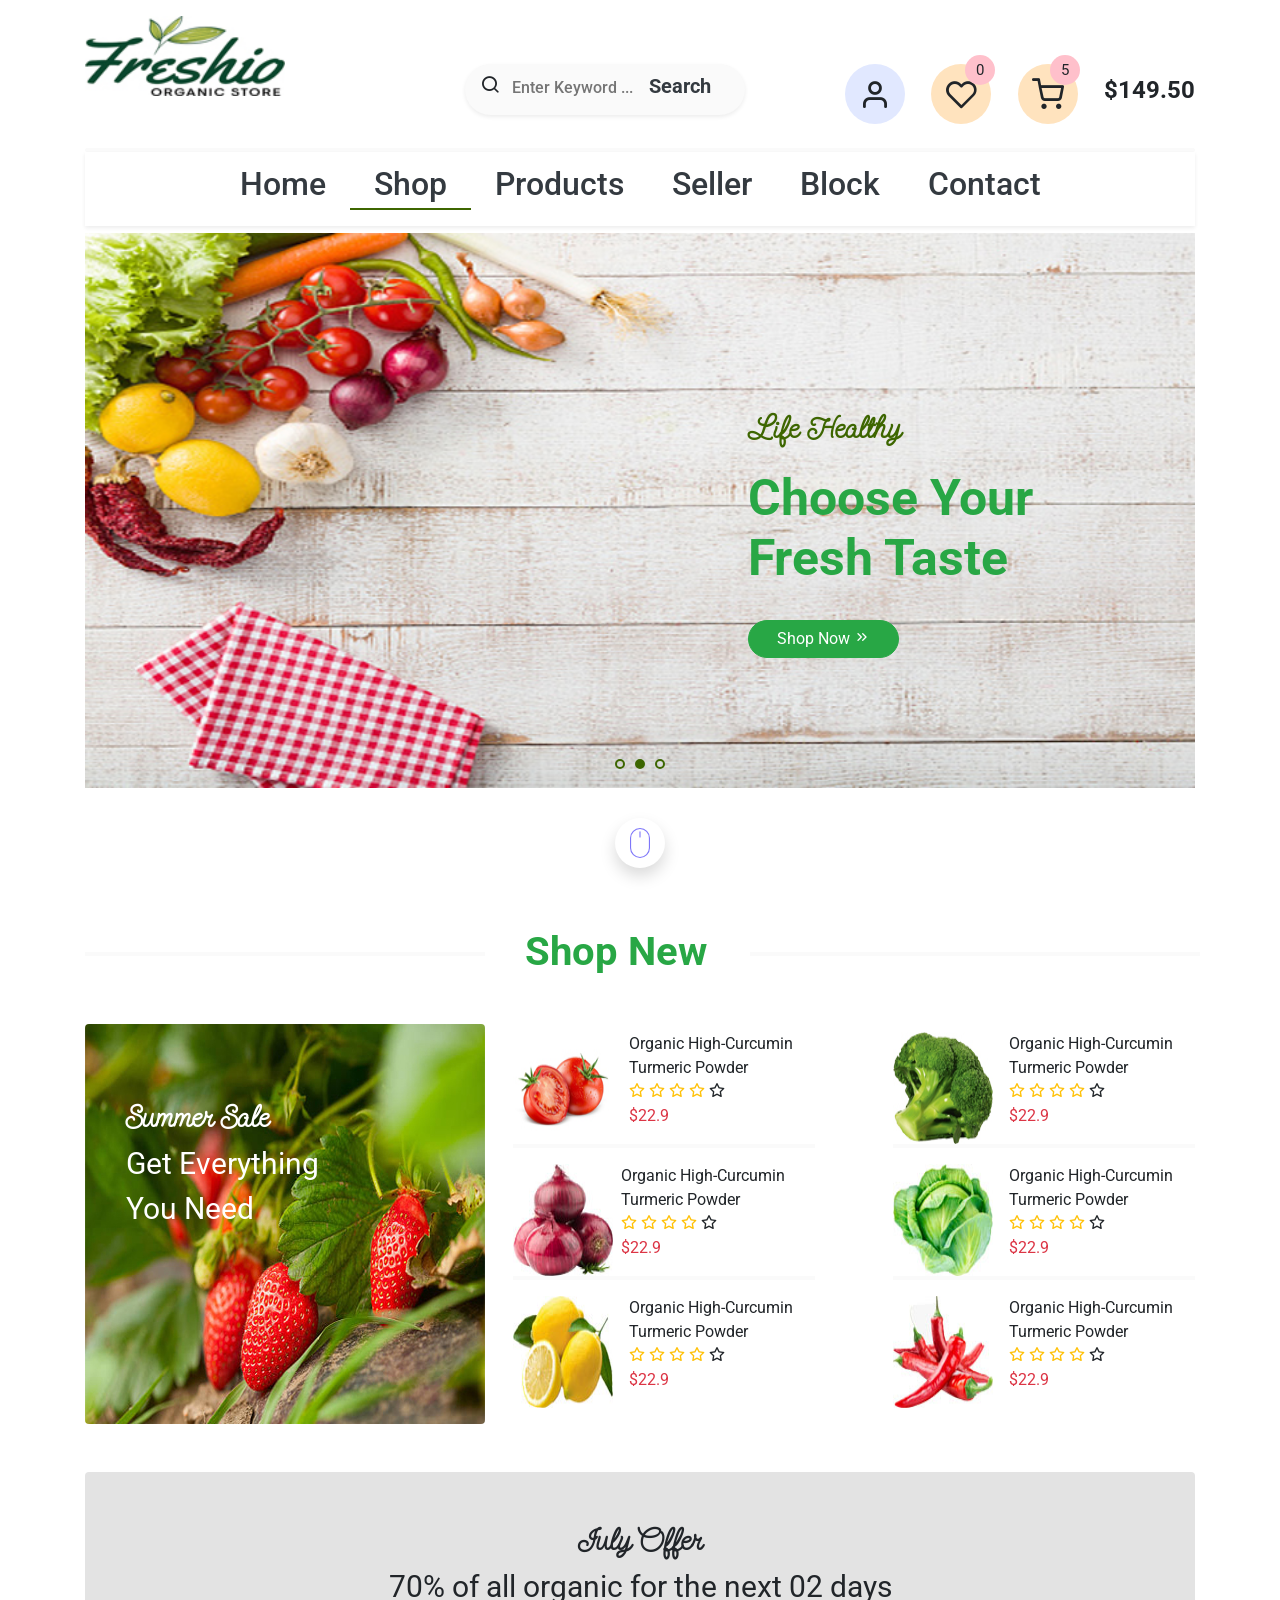
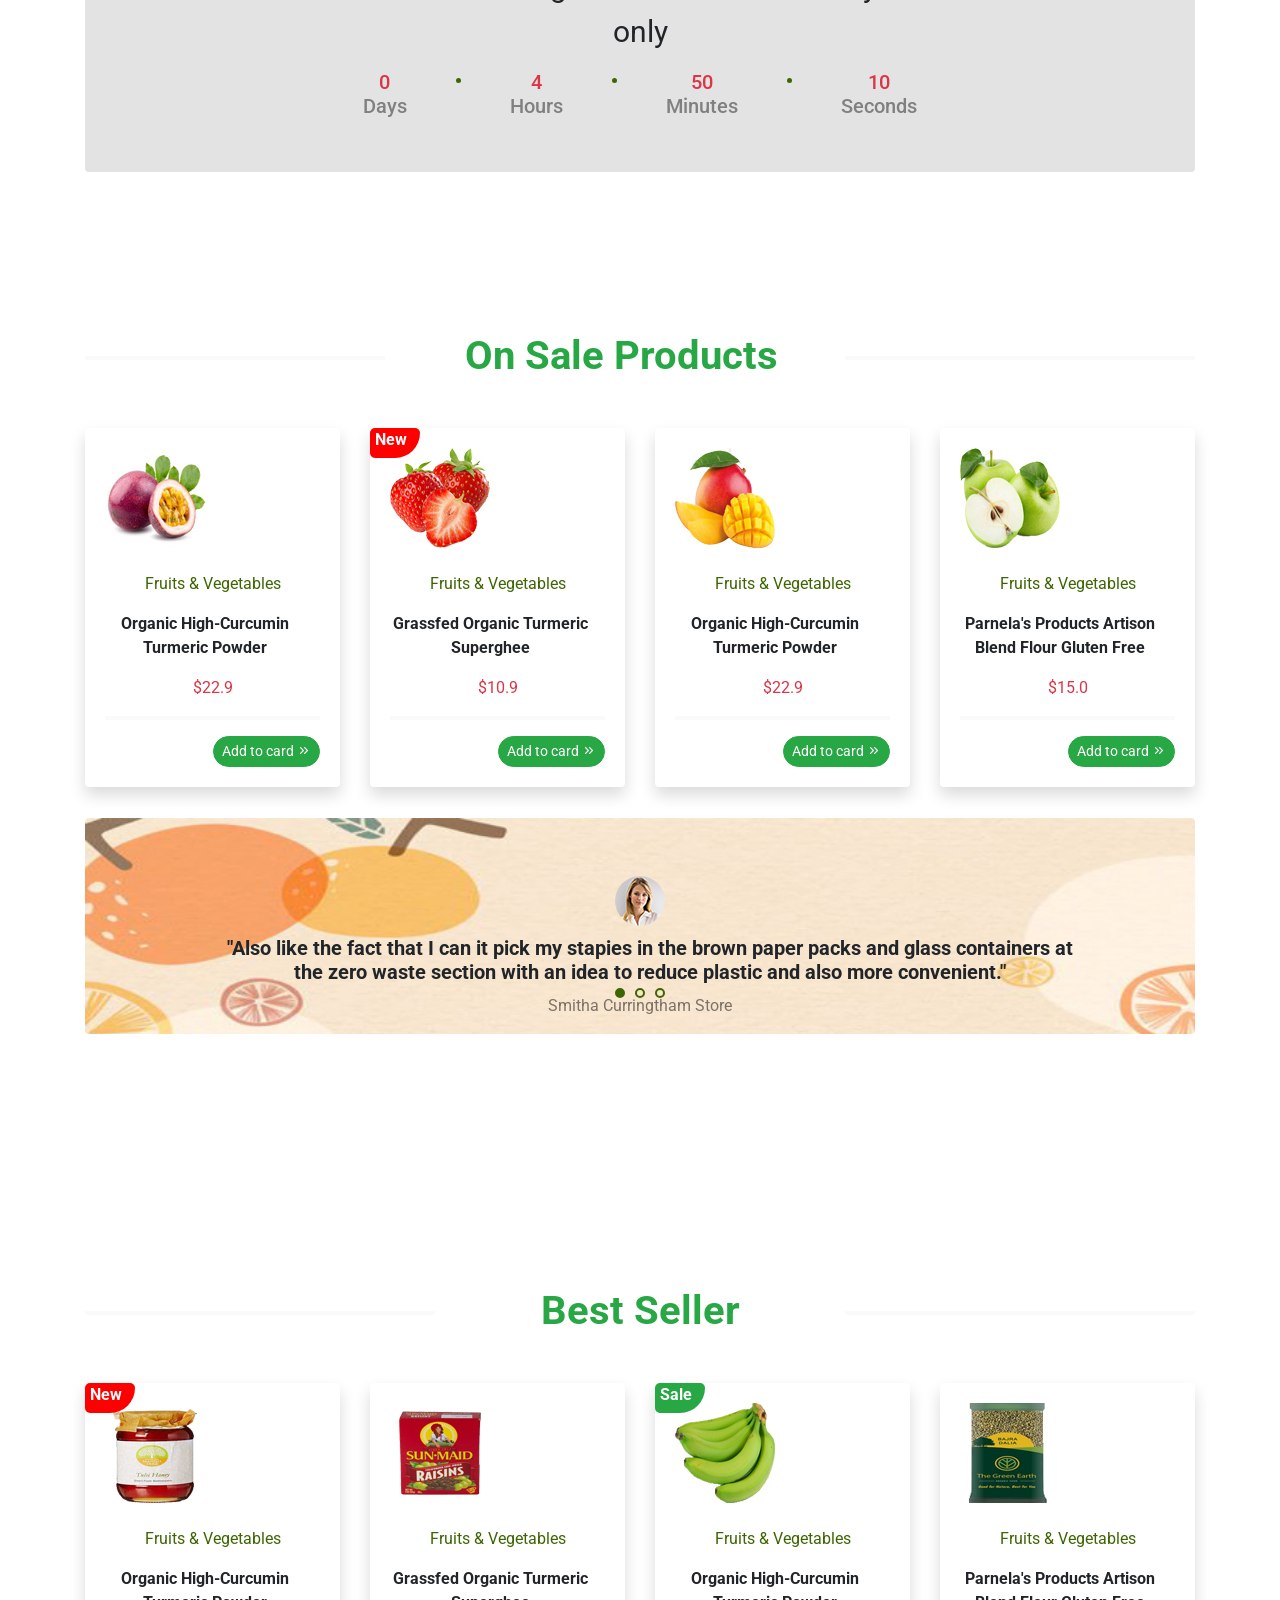
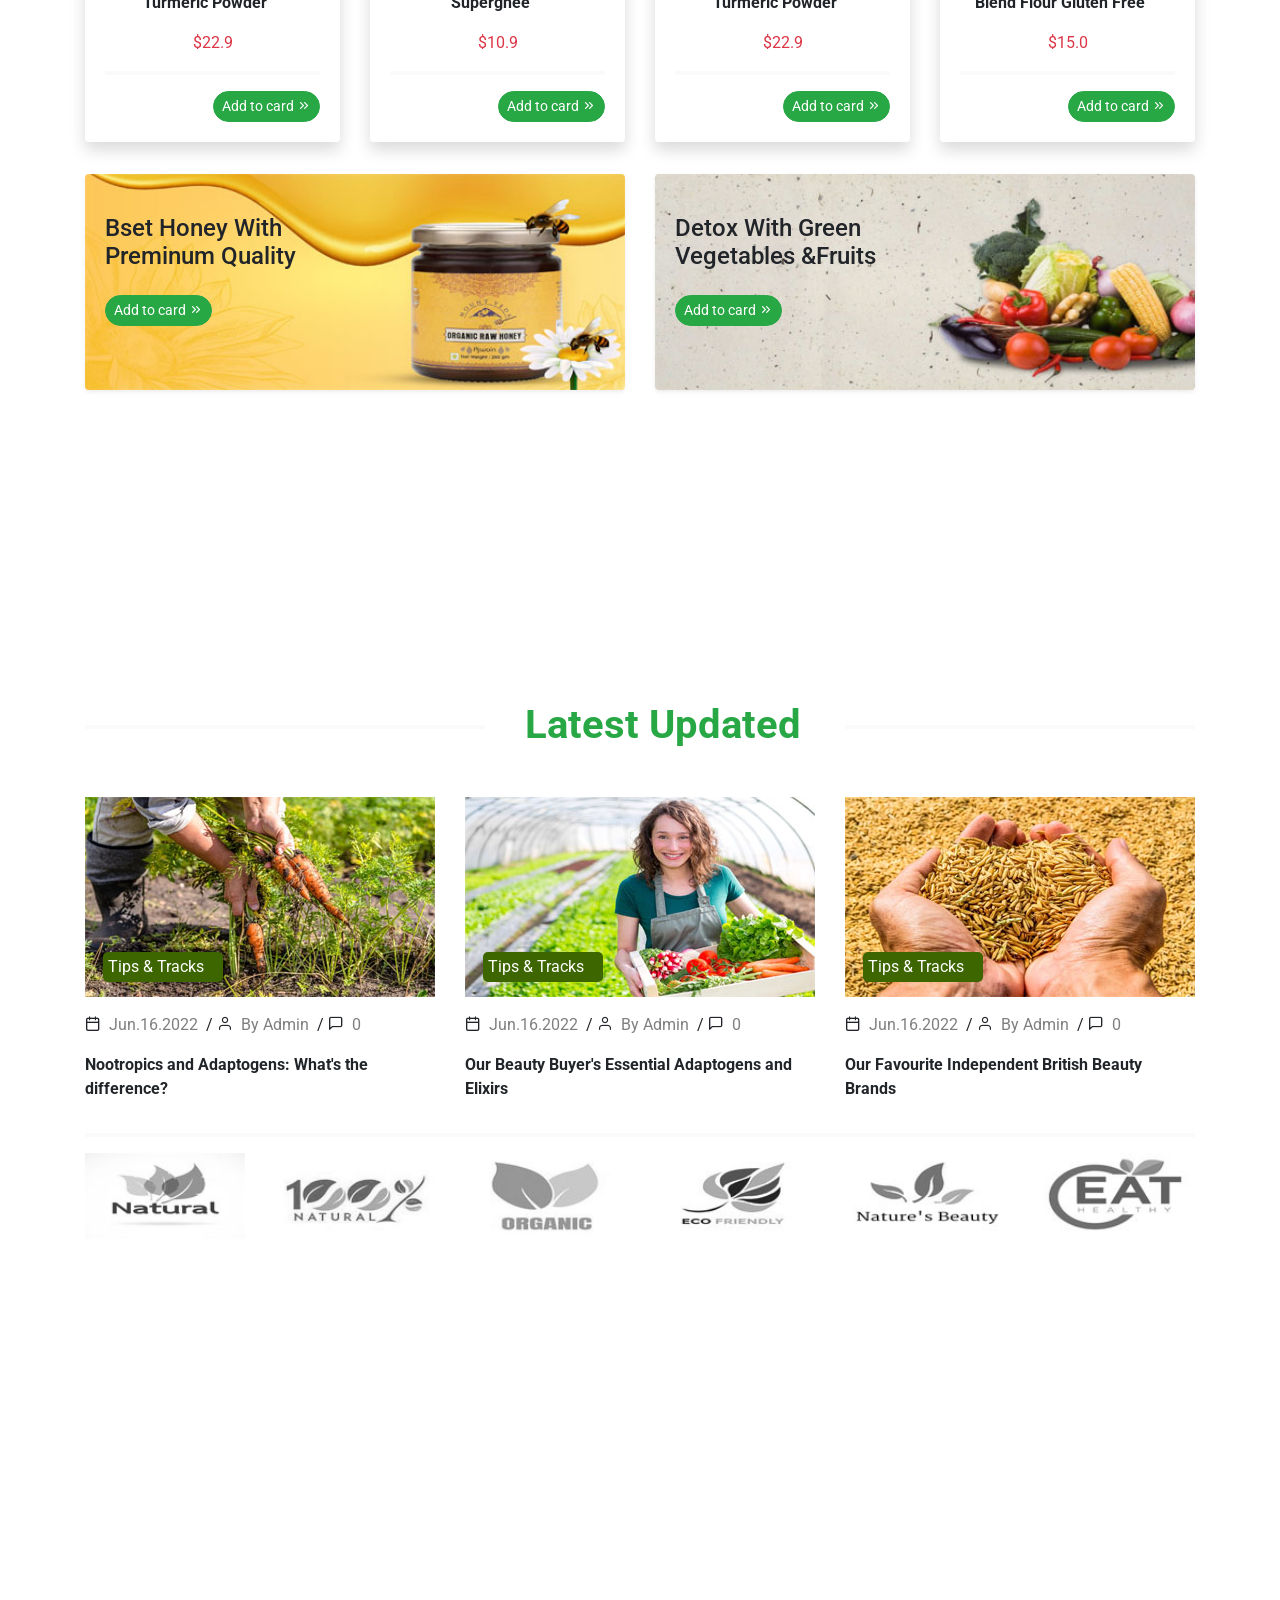
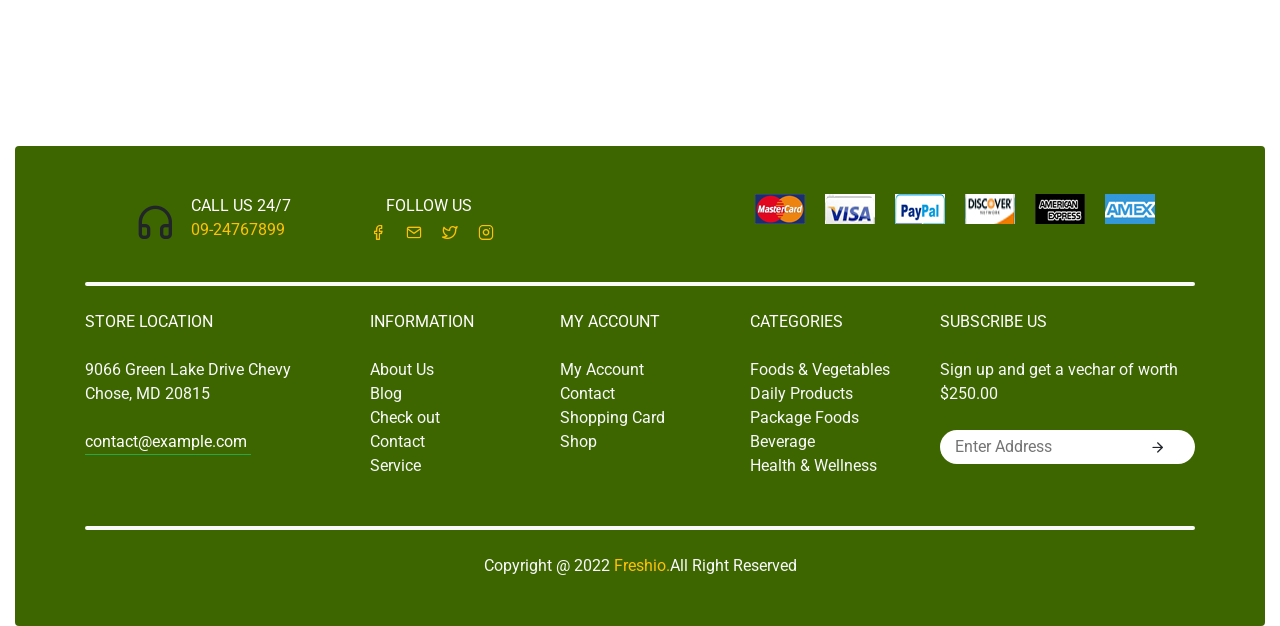
==== project/index.html @ 4a8ceacd "first commit" ====
<!DOCTYPE html>
<div class="loader-container">
    <div class="loader">Loading...</div>
</div>
<html lang="en">
<head>
    <style>
        .loader-container{
            display: flex;
            justify-content: center;
            align-items: center;
            width: 100%;
            height: 100vh;
            position: fixed;
            z-index: 51;
        }
        .loader {
  margin: 100px auto;
  font-size: 25px;
  width: 1em;
  height: 1em;
  border-radius: 50%;
  position: relative;
  text-indent: -9999em;
  -webkit-animation: load5 1.1s infinite ease;
  animation: load5 1.1s infinite ease;
  -webkit-transform: translateZ(0);
  -ms-transform: translateZ(0);
  transform: translateZ(0);
}
@-webkit-keyframes load5 {
  0%,
  100% {
    box-shadow: 0em -2.6em 0em 0em #3d6600, 1.8em -1.8em 0 0em #3d6600, 2.5em 0em 0 0em #3d6600, 1.75em 1.75em 0 0em #3d6600, 0em 2.5em 0 0em #3d6600, -1.8em 1.8em 0 0em #3d6600, -2.6em 0em 0 0em rgba(255, 255, 255, 0.5), -1.8em -1.8em 0 0em rgba(255, 255, 255, 0.7);
  }
  12.5% {
    box-shadow: 0em -2.6em 0em 0em rgba(255, 255, 255, 0.7), 1.8em -1.8em 0 0em #3d6600, 2.5em 0em 0 0em #3d6600, 1.75em 1.75em 0 0em #3d6600, 0em 2.5em 0 0em #3d6600, -1.8em 1.8em 0 0em #3d6600, -2.6em 0em 0 0em #3d6600, -1.8em -1.8em 0 0em rgba(255, 255, 255, 0.5);
  }
  25% {
    box-shadow: 0em -2.6em 0em 0em rgba(255, 255, 255, 0.5), 1.8em -1.8em 0 0em rgba(255, 255, 255, 0.7), 2.5em 0em 0 0em #3d6600, 1.75em 1.75em 0 0em #3d6600, 0em 2.5em 0 0em #3d6600, -1.8em 1.8em 0 0em #3d6600, -2.6em 0em 0 0em #3d6600, -1.8em -1.8em 0 0em #3d6600;
  }
  37.5% {
    box-shadow: 0em -2.6em 0em 0em #3d6600, 1.8em -1.8em 0 0em rgba(255, 255, 255, 0.5), 2.5em 0em 0 0em rgba(255, 255, 255, 0.7), 1.75em 1.75em 0 0em #3d6600, 0em 2.5em 0 0em #3d6600, -1.8em 1.8em 0 0em #3d6600, -2.6em 0em 0 0em #3d6600, -1.8em -1.8em 0 0em #3d6600;
  }
  50% {
    box-shadow: 0em -2.6em 0em 0em #3d6600, 1.8em -1.8em 0 0em #3d6600, 2.5em 0em 0 0em rgba(255, 255, 255, 0.5), 1.75em 1.75em 0 0em rgba(255, 255, 255, 0.7), 0em 2.5em 0 0em #3d6600, -1.8em 1.8em 0 0em #3d6600, -2.6em 0em 0 0em #3d6600, -1.8em -1.8em 0 0em #3d6600;
  }
  62.5% {
    box-shadow: 0em -2.6em 0em 0em #3d6600, 1.8em -1.8em 0 0em #3d6600, 2.5em 0em 0 0em #3d6600, 1.75em 1.75em 0 0em rgba(255, 255, 255, 0.5), 0em 2.5em 0 0em rgba(255, 255, 255, 0.7), -1.8em 1.8em 0 0em #3d6600, -2.6em 0em 0 0em #3d6600, -1.8em -1.8em 0 0em #3d6600;
  }
  75% {
    box-shadow: 0em -2.6em 0em 0em #3d6600, 1.8em -1.8em 0 0em #3d6600, 2.5em 0em 0 0em #3d6600, 1.75em 1.75em 0 0em #3d6600, 0em 2.5em 0 0em rgba(255, 255, 255, 0.5), -1.8em 1.8em 0 0em rgba(255, 255, 255, 0.7), -2.6em 0em 0 0em #3d6600, -1.8em -1.8em 0 0em #3d6600;
  }
  87.5% {
    box-shadow: 0em -2.6em 0em 0em #3d6600, 1.8em -1.8em 0 0em #3d6600, 2.5em 0em 0 0em #3d6600, 1.75em 1.75em 0 0em #3d6600, 0em 2.5em 0 0em #3d6600, -1.8em 1.8em 0 0em rgba(255, 255, 255, 0.5), -2.6em 0em 0 0em rgba(255, 255, 255, 0.7), -1.8em -1.8em 0 0em #3d6600;
  }
}
@keyframes load5 {
  0%,
  100% {
    box-shadow: 0em -2.6em 0em 0em #3d6600, 1.8em -1.8em 0 0em #3d6600, 2.5em 0em 0 0em #3d6600, 1.75em 1.75em 0 0em #3d6600, 0em 2.5em 0 0em #3d6600, -1.8em 1.8em 0 0em #3d6600, -2.6em 0em 0 0em rgba(255, 255, 255, 0.5), -1.8em -1.8em 0 0em rgba(255, 255, 255, 0.7);
  }
  12.5% {
    box-shadow: 0em -2.6em 0em 0em rgba(255, 255, 255, 0.7), 1.8em -1.8em 0 0em #3d6600, 2.5em 0em 0 0em #3d6600, 1.75em 1.75em 0 0em #3d6600, 0em 2.5em 0 0em #3d6600, -1.8em 1.8em 0 0em #3d6600, -2.6em 0em 0 0em #3d6600, -1.8em -1.8em 0 0em rgba(255, 255, 255, 0.5);
  }
  25% {
    box-shadow: 0em -2.6em 0em 0em rgba(255, 255, 255, 0.5), 1.8em -1.8em 0 0em rgba(255, 255, 255, 0.7), 2.5em 0em 0 0em #3d6600, 1.75em 1.75em 0 0em #3d6600, 0em 2.5em 0 0em #3d6600, -1.8em 1.8em 0 0em #3d6600, -2.6em 0em 0 0em #3d6600, -1.8em -1.8em 0 0em #3d6600;
  }
  37.5% {
    box-shadow: 0em -2.6em 0em 0em #3d6600, 1.8em -1.8em 0 0em rgba(255, 255, 255, 0.5), 2.5em 0em 0 0em rgba(255, 255, 255, 0.7), 1.75em 1.75em 0 0em #3d6600, 0em 2.5em 0 0em #3d6600, -1.8em 1.8em 0 0em #3d6600, -2.6em 0em 0 0em #3d6600, -1.8em -1.8em 0 0em #3d6600;
  }
  50% {
    box-shadow: 0em -2.6em 0em 0em #3d6600, 1.8em -1.8em 0 0em #3d6600, 2.5em 0em 0 0em rgba(255, 255, 255, 0.5), 1.75em 1.75em 0 0em rgba(255, 255, 255, 0.7), 0em 2.5em 0 0em #3d6600, -1.8em 1.8em 0 0em #3d6600, -2.6em 0em 0 0em #3d6600, -1.8em -1.8em 0 0em #3d6600;
  }
  62.5% {
    box-shadow: 0em -2.6em 0em 0em #3d6600, 1.8em -1.8em 0 0em #3d6600, 2.5em 0em 0 0em #3d6600, 1.75em 1.75em 0 0em rgba(255, 255, 255, 0.5), 0em 2.5em 0 0em rgba(255, 255, 255, 0.7), -1.8em 1.8em 0 0em #3d6600, -2.6em 0em 0 0em #3d6600, -1.8em -1.8em 0 0em #3d6600;
  }
  75% {
    box-shadow: 0em -2.6em 0em 0em #3d6600, 1.8em -1.8em 0 0em #3d6600, 2.5em 0em 0 0em #3d6600, 1.75em 1.75em 0 0em #3d6600, 0em 2.5em 0 0em rgba(255, 255, 255, 0.5), -1.8em 1.8em 0 0em rgba(255, 255, 255, 0.7), -2.6em 0em 0 0em #3d6600, -1.8em -1.8em 0 0em #3d6600;
  }
  87.5% {
    box-shadow: 0em -2.6em 0em 0em #3d6600, 1.8em -1.8em 0 0em #3d6600, 2.5em 0em 0 0em #3d6600, 1.75em 1.75em 0 0em #3d6600, 0em 2.5em 0 0em #3d6600, -1.8em 1.8em 0 0em rgba(255, 255, 255, 0.5), -2.6em 0em 0 0em rgba(255, 255, 255, 0.7), -1.8em -1.8em 0 0em #3d6600;
  }
}


    </style>
    <meta charset="UTF-8">
    <meta http-equiv="X-UA-Compatible" content="IE=edge">
    <meta name="viewport" content="width=device-width, initial-scale=1.0">
    <title>Organic Store</title>
    <link rel="stylesheet" href="img/logo.png">
    <link rel="stylesheet" href="css/bootstrap.css">
    <link rel="stylesheet" href="css/all.min.css">
    <link rel="stylesheet" href="vendor/feather-icons-web/feather.css">
    <link rel="stylesheet" href="vendor/slick-1.8.0/slick/slick.css">
    <link rel="stylesheet" href="vendor/slick-1.8.0/slick/slick-theme.css">
    <link rel="stylesheet" href="vendor/Animate-it/animate.min.css">
    <link rel="stylesheet" href="css/1-style.css">
    
</head>
<body>
    <header class="mt-3 site-nav">
        <div class="container">
            <div class="row">
                <div class="col-12 col-md-12 col-lg-4">
                    <div class="freshio-logo">
                    <img src="img/logo-small.jpg" alt="" style="width: 200px;" class="">
                </div>
                </div>
                <div class="col-6 col-md-6 col-lg-4">
                    <div class="header-left mt-5 shadow-sm">
                        <i class="feather feather-search h5 "></i>
                        <input type="text" class="border-0 search-text w-50 h6 text-black-50 ml-2" placeholder="Enter Keyword ...">
                        <a href="#" class="h5 font-weight-bolder search text-dark ml-2">Search</a>
                    </div>
                </div>
                
                <div class="col-6 col-md-6 col-lg-4">
                    <div class="header-right-box d-flex justify-content-between align-items-center mt-5">
                        <div class="header-right header-user d-flex justify-content-center align-items-center">
                            <i class="feather feather-user h2 m-0 "></i>
                        </div>
                        
                        <div class="header-right header-heart  d-flex justify-content-center align-items-center">
                            <i class="feather feather-heart h2 m-0"></i>
                            
                        </div>
                        
                    
                        <div class="header-right header-shop d-flex  justify-content-center align-items-center ">
                            <i class="feather feather-shopping-cart h2 m-0"></i>
                        </div>
                        <span class="h4 font-weight-bolder right-money">$149.50</span>
                        <span class="header-noti text-center"> 0</span>
                        <span class="header-noti2 text-center">5</span>
                    </div>
                </div>
            </div>
            <div class="row">
                <div class="col-12">
                    <div class="divider mt-4 rounded"></div>
                </div>
            </div>
            <div class="row ">
                <div class="col-12 ">
                    
                    <nav class="navbar navbar-expand-lg navbar-light bg-white shadow-sm custom-bar">
                        
                        <button class="navbar-toggler" type="button" data-toggle="collapse" data-target="#navbarNavDropdown" aria-controls="navbarNavDropdown" aria-expanded="false" aria-label="Toggle navigation">
                          <!-- <span class="navbar-toggler-icon text-white"></span> -->
                          <i class="feather feather-menu menu-icon"></i>
                        </button>
                        <div class="collapse navbar-collapse justify-content-center" id="navbarNavDropdown">
                          <ul class="navbar-nav ">
                            <li class="nav-item ">
                              <a class="nav-link p-3 h2 text-dark " href="#home">Home </a>
                            </li>
                            <li class="nav-item">
                              <a class="nav-link p-3 h2 text-dark" href="#shop">Shop</a>
                            </li>
                           
                            <li class="nav-item">
                                <a class="nav-link p-3 h2 text-dark" href="#products">Products</a>
                              </li>
                              <li class="nav-item">
                                <a class="nav-link p-3 h2 text-dark" href="#seller">Seller</a>
                              </li>
                            <li class="nav-item">
                                <a class="nav-link p-3 h2 text-dark" href="#latest-update">Block</a>
                              </li>
                              <li class="nav-item">
                                <a class="nav-link p-3 h2 text-dark" href="#contact">Contact</a>
                              </li>
                          </ul>
                       
                      </nav>
                    </div>
                </div>
            </div>
        </div>
        
    </header>
    
    <section id="home" class="home container-fluid">
        <div class="row min-vh-100 align-items-center justify-content-center">
        <div class="container  ">
            
            <div class="row ">
                <div class="col-12">
                    <div class="home-box wow animate__slideInDown mt-5">
                 <div class="home-imt ">
                 <img src="img/bg.jpg" alt="" class="w-100 ">
                 <div class="home-text">
                     <p class="text-life">Life Healthy </p>
                    <h1 class="font-weight-bolder text-success text-choose">Choose Your <br> Fresh Taste</h1>
                    <button class="btn btn-success mt-4 h3">Shop Now <i class="feather feather-chevrons-right"></i></button>
                </div>
                 </div>
                 <div class="home-imt ">
                <img src="img/bg2.jpg" alt="" class="w-100 ">
                <div class="home-text">
                    <p class="text-life">Life Healthy </p>
                    <h1 class="font-weight-bolder text-success text-choose">Choose Your <br> Fresh Taste</h1>
                    <button class="btn btn-success mt-4 h3">Shop Now <i class="feather feather-chevrons-right"></i></button>
                </div>
                </div>
                <div class="home-imt  ">
                    <img src="img/bg3.jpg" alt="" class="w-100 ">
                    <div class="home-text">
                        <p class="text-life">Life Healthy </p>
                        <h1 class="font-weight-bolder text-success text-choose">Choose Your <br>Fresh Taste</h1>
                        <button class="btn btn-success mt-4 h3 ">Shop Now <i class="feather feather-chevrons-right"></i></button>
                    </div>

                </div>
                </div>
                <a href="#shop" class="scroll-to-next shadow">
                    <img src="img/mouse.svg" alt="" class="wow animate__bounce">
                </a>
                

                </div>
            </div>
        
        </div>
    </div>
    </section>
    <section id="shop" class="shop container-fluid">
        <div class="row min-vh-100 align-items-center justify-content-center" >
        <div class="container ">
            <div class="row mb-5">
                <div class=" col-4 pt-4">
                    <div class="divider wow animate__slideInLeft" style="width: 400px;"></div>
                </div>
                <div class="col-4 col-md-4 col-lg-3">
                    <div class="shop-new  wow animate__zoomIn ani-delay-1">
                        <h1 class="font-weight-bolder m-0 p-0 text-success">Shop New</h1>
                    </div>
                </div>
                <div class="col-4 pt-4">
                    <div class="divider wow animate__slideInRight" style="width: 450px;"></div>
                </div>
            </div>
            <div class="row ">
                <div class="col-12 col-md-12 col-lg-4">
                    <div class="shop-img-box wow animate__slideInLeft ani-delay-2">
                        <img src="img/shop1.jpg" alt="" class="rounded">
                        <div class="shop-sum">
                            <p class="summer p-0 m-0 wow animate__slideInLeft ani-delay-3">Summer Sale</p>
                            <p class="you-need wow animate__slideInLeft ">Get Everything <br> You Need</p>
                        </div>
                    </div>
                </div>
                <div class="col-12 col-md-12 col-lg-4">
                    <div class="mt-2">
                    <div class="d-flex ml-5 wow animate__slideInRight ani-delay-1">
                        <img src="img/tomato.jpg" alt="" class="mr-3">
                        <div>
                            <p class="m-0 p-0 organic">Organic High-Curcumin Turmeric Powder</p>
                            <i class="feather feather-star text-warning"></i>
                            <i class="feather feather-star text-warning"></i>
                            <i class="feather feather-star text-warning"></i>
                            <i class="feather feather-star text-warning"></i>
                            <i class="feather feather-star"></i>
                            <p class="text-danger">$22.9</p>
                        </div>

                    </div>
                    <div class="divider ml-5 mb-3 wow animate__slideInRight ani-delay-1"></div>
                    <div class="d-flex ml-5 wow animate__slideInRight ani-delay-2">
                        <img src="img/onion1.jpg" alt="" class="mr-2">
                        <div>
                            <p class="m-0 p-0 organic">Organic High-Curcumin Turmeric Powder</p>
                            <i class="feather feather-star text-warning"></i>
                            <i class="feather feather-star text-warning"></i>
                            <i class="feather feather-star text-warning"></i>
                            <i class="feather feather-star text-warning"></i>
                            <i class="feather feather-star"></i>
                            <p class="text-danger">$22.9</p>
                        </div>

                    </div>
                    <div class="divider ml-5 mb-3 wow animate__slideInRight ani-delay-2"></div>
                    <div class="d-flex ml-5 wow animate__slideInRight ani-delay-3">
                        <img src="img/orange1.jpg" alt="" class="mr-3">
                        <div>
                            <p class="m-0 p-0 organic">Organic High-Curcumin Turmeric Powder</p>
                            <i class="feather feather-star text-warning"></i>
                            <i class="feather feather-star text-warning"></i>
                            <i class="feather feather-star text-warning"></i>
                            <i class="feather feather-star text-warning"></i>
                            <i class="feather feather-star"></i>
                            <p class="text-danger">$22.9</p>
                        </div>

                    </div>
                </div>
                </div>
                <div class="col-12 col-md-12 col-lg-4">
                    <div class="mt-2 ">
                    <div class="d-flex ml-5 wow animate__slideInRight ani-delay-4">
                        <img src="img/pan1.jpg" alt="" class="mr-3">
                        <div>
                            <p class="m-0 p-0 organic">Organic High-Curcumin Turmeric Powder</p>
                            <i class="feather feather-star text-warning"></i>
                            <i class="feather feather-star text-warning"></i>
                            <i class="feather feather-star text-warning"></i>
                            <i class="feather feather-star text-warning"></i>
                            <i class="feather feather-star"></i>
                            <p class="text-danger">$22.9</p>
                        </div>

                    </div>
                    <div class="divider ml-5 mb-3 wow animate__slideInRight ani-delay-4"></div>
                    <div class="d-flex ml-5 wow animate__slideInRight ani-delay-5">
                        <img src="img/mone1.jpg" alt="" class="mr-3">
                        <div>
                            <p class="m-0 p-0 organic">Organic High-Curcumin Turmeric Powder</p>
                            <i class="feather feather-star text-warning"></i>
                            <i class="feather feather-star text-warning"></i>
                            <i class="feather feather-star text-warning"></i>
                            <i class="feather feather-star text-warning"></i>
                            <i class="feather feather-star"></i>
                            <p class="text-danger">$22.9</p>
                        </div>

                    </div>
                    <div class="divider ml-5 mb-3 wow animate__slideInRight ani-delay-6"></div>
                    <div class="d-flex ml-5 wow animate__slideInRight ani-delay-7">
                        <img src="img/chilli1.jpg" alt="" class="mr-3">
                        <div>
                            <p class="m-0 p-0 organic">Organic High-Curcumin Turmeric Powder</p>
                            <i class="feather feather-star text-warning"></i>
                            <i class="feather feather-star text-warning"></i>
                            <i class="feather feather-star text-warning"></i>
                            <i class="feather feather-star text-warning"></i>
                            <i class="feather feather-star"></i>
                            <p class="text-danger">$22.9</p>
                        </div>

                    </div>
                </div>
                </div>
            </div>
            <div class="row mt-5">
                <div class="col-12">
                    <div class="july-offer rounded text-center d-flex justify-content-center align-items-center wow animate__slideInDown ani-delay-8">
                        <div class="july-text w-50 ">
                     <p class="summer p-0 m-0 wow animate__slideInLeft">July Offer</p>
                   <p class="you-need wow animate__slideInRight">70% of all organic for the next 02 days only</p>
                   <div class="d-flex justify-content-between wow animate__fadeIn ani-delay-9" id="clock">
                       
                </div>
                </div>      
                        </div>
                    </div>
                    
                
            </div>

        </div>
    </div>
    </section>
    <section id="products" class="products container-fluid mt-5">
        <div class="row min-vh-100 align-items-center justify-content-center">
        <div class="container ">
            <div class="row mb-5">
                <div class="col-4 pt-4">
                    <div class="divider wow animate__slideInLeft" style="width: 300px;"></div>
                </div>
                <div class="col-4">
                    <div class="shop-new p-0 wow animate__zoomIn ani-delay-1">
                        <h1 class="font-weight-bolder m-0 p-0 text-success sale-product">On Sale Products</h1>
                    </div>
                </div>
                <div class="col-4 pt-4">
                    <div class="divider wow animate__slideInRight" style="width: 350px;"></div>
                </div>
            </div>
            <div class="row">
                <div class="col-12 col-md-6 col-lg-3">
                    <div class="card w-100 shadow mb-3 border-0 wow animate__slideInLeft ani-delay-2">
                        <div class="card-body">
                            <img src="img/tha-lae.jpg" alt="" class="text-center wow animate__bounce">
                            <p class="f-v text-center mt-4">Fruits & Vegetables</p>
                            <p class=" organic text-center font-weight-bold">Organic High-Curcumin Turmeric Powder</p>
                            <p class="text-danger text-center">$22.9</p>
                            <div class="divider"></div>
                            <div class="text-right mt-3">
                            <a href="#" class="btn btn-success btn-sm add ">Add to card <i class="feather feather-chevrons-right"></i></a>
                        </div>
                        </div>
                    </div>
                </div>
                <div class="col-12 col-md-6 col-lg-3">
                    <div class="card w-100 shadow mb-3 border-0 wow animate__slideInLeft">
                        <div class="card-body new-box">
                            <div class="new">New</div>
                            <img src="img/strawberry1.jpg " alt="" class="text-center wow animate__bounce">
                            <p class="f-v text-center mt-4">Fruits & Vegetables</p>
                            <p class=" organic text-center font-weight-bold">Grassfed Organic  Turmeric Superghee</p>
                            <p class="text-danger text-center">$10.9</p>
                            <div class="divider"></div>
                            <div class="text-right mt-3">
                            <a href="#" class="btn btn-success btn-sm add ">Add to card <i class="feather feather-chevrons-right"></i></a>
                        </div>
                        </div>
                    </div>
                </div>
                <div class="col-12 col-md-6 col-lg-3">
                    <div class="card w-100 shadow mb-3 border-0 wow animate__slideInRight">
                        <div class="card-body">
                            <img src="img/mango.jpg " alt="" class="text-center wow animate__bounce">
                            <p class="f-v text-center mt-4">Fruits & Vegetables</p>
                            <p class=" organic text-center font-weight-bold">Organic High-Curcumin Turmeric Powder</p>
                            <p class="text-danger text-center">$22.9</p>
                            <div class="divider"></div>
                            <div class="text-right mt-3">
                            <a href="#" class="btn btn-success btn-sm add ">Add to card <i class="feather feather-chevrons-right"></i></a>
                        </div>
                        </div>
                    </div>
                </div>
                
                <div class="col-12 col-md-6 col-lg-3">
                    <div class="card w-100 shadow mb-3 border-0 wow animate__slideInRight ani-delay-2">
                        <div class="card-body">
                            <img src="img/apple.jpg" alt="" class="text-center wow animate__bounce">
                            <p class="f-v text-center mt-4">Fruits & Vegetables</p>
                            <p class=" organic text-center font-weight-bold">Parnela's Products Artison Blend Flour Gluten Free </p>
                            <p class="text-danger text-center">$15.0</p>
                            <div class="divider"></div>
                            <div class="text-right mt-3">
                            <a href="#" class="btn btn-success btn-sm add ">Add to card <i class="feather feather-chevrons-right"></i></a>
                        </div>
                        </div>
                    </div>
                </div>
            </div>
            <div class="row">
                <div class="col-12">
                    <div class="product-person rounded ">
                        

                        <div class=" text-center product-person-img  mt-5">
                            <img src="img/avatar1.jpg" alt="" class="product-img ">
                            <p class="font-weight-bold product-person-text h5 w-100">
                                "Also like the fact that I can it pick my stapies in the brown paper packs and glass containers at the zero waste section  with an idea to reduce plastic and also more convenient."
                            </p>
                            <p class="text-black-50">Smitha Curringtham Store</p>
                        </div>
                         <div class=" text-center product-person-img mt-5">
                            <img src="img/avatar10.jpg" alt="" class="product-img ">
                            <p class="font-weight-bold product-person-text h5">
                                "Also like the fact that I can it pick my stapies in the brown paper packs and glass containers at the zero waste section  with an idea to reduce plastic and also more convenient."
                            </p>
                            <p class="text-black-50">Smitha Curringtham Store</p>
                        </div>
                        <div class=" text-center product-person-img mt-5">
                            <img src="img/avatar6.jpg" alt="" class="product-img text-center">
                            <p class="font-weight-bold product-person-text h5">
                                "Also like the fact that I can it pick my stapies in the brown paper packs and glass containers at the zero waste section  with an idea to reduce plastic and also more convenient."
                            </p>
                            <p class="text-black-50">Smitha Curringtham Store</p>
                        </div>
                    
                    </div>
                    <!-- <div class=" product-person-phone rounded d-flex">
                        

                        <div class=" text-center product-person-img  mt-5">
                            <img src="img/avatar1.jpg" alt="" class="product-img ">
                            <p class="font-weight-bold product-person-text h5 w-100">
                                "Also like the fact that I can it pick my stapies in the brown paper packs and glass containers at the zero waste section  with an idea to reduce plastic and also more convenient."
                            </p>
                            <p class="text-black-50">Smitha Curringtham Store</p>
                        </div>
                         <div class=" text-center product-person-img mt-5">
                            <img src="img/avatar10.jpg" alt="" class="product-img ">
                            <p class="font-weight-bold product-person-text h5">
                                "Also like the fact that I can it pick my stapies in the brown paper packs and glass containers at the zero waste section  with an idea to reduce plastic and also more convenient."
                            </p>
                            <p class="text-black-50">Smitha Curringtham Store</p>
                        </div>
                        <div class=" text-center product-person-img mt-5">
                            <img src="img/avatar6.jpg" alt="" class="product-img text-center">
                            <p class="font-weight-bold product-person-text h5">
                                "Also like the fact that I can it pick my stapies in the brown paper packs and glass containers at the zero waste section  with an idea to reduce plastic and also more convenient."
                            </p>
                            <p class="text-black-50">Smitha Curringtham Store</p>
                        </div>
                    
                    </div> -->
                </div>
            </div>
            
            </div>
        </div>
    </section>
    <section id="seller" class="seller container-fluid mt-5">
        <div class="row min-vh-100 align-items-center justify-content-center">
        <div class="container ">
           
            <div class="row mb-5">
                <div class="col-4 pt-4">
                    <div class="divider wow animate__slideInLeft" style="width: 350px;"></div>
                </div>
                <div class="col-4">
                    <div class="shop-new ml-3 wow animate__zoomIn ani-delay-1">
                        <h1 class="font-weight-bolder m-0 p-0 text-success">Best Seller</h1>
                    </div>
                </div>
                <div class="col-4 pt-4">
                    <div class="divider wow animate__slideInRight" style="width: 350px;"></div>
                </div>
            </div>
            <div class="row">
                <div class="col-12 col-md-6 col-lg-3">
                    <div class="card w-100 shadow mb-3 border-0 wow animate__slideInLeft ani-delay-1">
                        <div class="card-body new-box">
                            <div class="new">New</div>
                            <img src="img/seller1.jpg" alt="" class="text-center wow animate__zoomIn">
                            <p class="f-v text-center mt-4">Fruits & Vegetables</p>
                            <p class=" organic text-center font-weight-bold">Organic High-Curcumin Turmeric Powder</p>
                            <p class="text-danger text-center">$22.9</p>
                            <div class="divider"></div>
                            <div class="text-right mt-3">
                            <a href="#" class="btn btn-success btn-sm add ">Add to card <i class="feather feather-chevrons-right"></i></a>
                        </div>
                        </div>
                    </div>
                </div>
                <div class="col-12 col-md-6 col-lg-3">
                    <div class="card w-100 shadow mb-3 border-0 wow animate__slideInLeft">
                        <div class="card-body ">
                            
                            <img src="img/seller2.jpg" alt="" class="text-center wow animate__zoomIn ">
                            <p class="f-v text-center mt-4 ">Fruits & Vegetables</p>
                            <p class=" organic text-center font-weight-bold">Grassfed Organic  Turmeric Superghee</p>
                            <p class="text-danger text-center">$10.9</p>
                            <div class="divider"></div>
                            <div class="text-right mt-3">
                            <a href="#" class="btn btn-success btn-sm add ">Add to card <i class="feather feather-chevrons-right"></i></a>
                        </div>
                        </div>
                    </div>
                </div>
                <div class="col-12 col-md-6 col-lg-3">
                    <div class="card w-100 shadow mb-3 border-0 wow animate__slideInRight ani-delay-1">
                        <div class="card-body new-box ">
                            <div class="new bg-success">Sale</div>
                            <img src="img/seller3.jpg" alt="" class="text-center wow animate__zoomIn">
                            <p class="f-v text-center mt-4">Fruits & Vegetables</p>
                            <p class=" organic text-center font-weight-bold">Organic High-Curcumin Turmeric Powder</p>
                            <p class="text-danger text-center">$22.9</p>
                            <div class="divider"></div>
                            <div class="text-right mt-3">
                            <a href="#" class="btn btn-success btn-sm add ">Add to card <i class="feather feather-chevrons-right"></i></a>
                        </div>
                        </div>
                    </div>
                </div>
                
                <div class="col-12 col-md-6 col-lg-3">
                    <div class="card w-100 shadow mb-3 border-0 wow animate__slideInRight">
                        <div class="card-body">
                            <img src="img/seller4.jpg" alt="" class="text-center wow animate__zoomIn">
                            <p class="f-v text-center mt-4">Fruits & Vegetables</p>
                            <p class=" organic text-center font-weight-bold">Parnela's Products Artison Blend Flour Gluten Free </p>
                            <p class="text-danger text-center">$15.0</p>
                            <div class="divider"></div>
                            <div class="text-right mt-3">
                            <a href="#" class="btn btn-success btn-sm add ">Add to card <i class="feather feather-chevrons-right"></i></a>
                        </div>
                        </div>
                    </div>
                </div>
            </div>
            <div class="row">
                <div class="col-12 col-md-6">
                    <div class="my-3 honey-box wow animate__lightSpeedInLeft ani-delay-2">
                        <img src="img/seller7.jpg" alt="" class="w-100 rounded shadow-sm">
                        <div class="honey">
                            <p class="h4 best-honey ">Bset Honey With <br> Preminum Quality</p>
                            <a href="#" class="btn btn-success btn-sm add mt-3">Add to card <i class="feather feather-chevrons-right"></i></a>
                        </div>
                    </div>
                </div>
                <div class="col-12 col-md-6">
                    <div class="my-3 honey-box wow animate__lightSpeedInRight ani-delay-2 ">
                        <img src="img/seller8.jpg" alt="" class="w-100 rounded shadow-sm">
                        <div class="honey">
                            <p class="h4 best-honey">Detox With Green <br>Vegetables  &Fruits</p>
                            <a href="#" class="btn btn-success btn-sm add mt-3">Add to card <i class="feather feather-chevrons-right"></i></a>
                        </div>
                    </div>
                </div>
            </div>
            </div>
        </div>
    </section>
    <section id="latest-update" class="latest-update container-fluid">
        <div class="row min-vh-100 align-items-center justify-content-center">
        <div class="container">
            <div class="row my-5">
                <div class="col-4 pt-4">
                    <div class="divider wow animate__slideInLeft" style="width: 400px;"></div>
                </div>
                <div class="col-4">
                    <div class="shop-new ">
                        <h1 class="font-weight-bolder m-0 p-0 text-success wow animate__zoomIn ani-delay-1">Latest Updated</h1>
                    </div>
                </div>
                <div class="col-4 pt-4">
                    <div class="divider wow animate__slideInLeft" style="width: 350px;"></div>
                </div>
            </div>
            <div class="row">
                <div class="col-12 col-md-12 col-lg-4">
                    <div>
                    <div class="mb-3 tip-track-box wow animate__fadeInLeft">
                        <img src="img/product2.jpg" alt="" class="w-100">
                        <div class="tip-track">Tips & Tracks</div>
                    </div>
                    <div class="my-3 wow animate__fadeInLeft ani-delay-1">
                    <i class="feather feather-calendar mr-2"></i><span class="mr-2 text-black-50">Jun.16.2022</span>/
                    <i class="feather feather-user mr-2"></i><span class="mr-2 text-black-50">By Admin</span>/
                    <i class="feather feather-message-square mr-2 "></i><span class="text-black-50">0</span>
                </div>
                <p class="font-weight-bold ">Nootropics and Adaptogens: What's the difference?</p>
            </div>
                </div>
                
                <div class="col-12 col-md-12 col-lg-4">
                    <div>
                        <div class="mb-3 tip-track-box wow animate__fadeInDown ani-delay-2">
                            <img src="img/product3.jpg" alt="" class="w-100">
                            <div class="tip-track">Tips & Tracks</div>
                        </div>
                        <div class="my-3 wow animate__fadeInDown ani-delay-2">
                        <i class="feather feather-calendar mr-2"></i><span class="mr-2 text-black-50">Jun.16.2022</span>/
                        <i class="feather feather-user mr-2"></i><span class="mr-2 text-black-50">By Admin</span>/
                        <i class="feather feather-message-square mr-2"></i><span class="text-black-50">0</span>
                    </div>
                    <p class="font-weight-bold ">Our Beauty Buyer's Essential Adaptogens and Elixirs</p>
                </div>
                </div>
                <div class="col-12 col-md-12 col-lg-4">
                    <div>
                        <div class="mb-3 tip-track-box wow animate__fadeInRight">
                            <img src="img/product5.jpg" alt="" class="w-100">
                            <div class="tip-track">Tips & Tracks</div>
                        </div>
                        <div class="my-3 wow animate__fadeInRight ani-delay-1">
                        <i class="feather feather-calendar mr-2"></i><span class="mr-2 text-black-50">Jun.16.2022</span>/
                        <i class="feather feather-user mr-2"></i><span class="mr-2 text-black-50">By Admin</span>/
                        <i class="feather feather-message-square mr-2"></i><span class="text-black-50">0</span>
                    </div>
                    <p class="font-weight-bold ">Our Favourite Independent British Beauty Brands</p>
                </div>
                </div>
            </div>
            <div class="row">
                <div class="col-12">
                    <div class="divider my-3"></div>
                </div>
            </div>
            <div class="row">
                <div class="col-4 col-md-2">
                  <img src="img/logo1.jpg" alt="" class="logo-img wow animate__swing ani-delay-3">
                </div>
                <div class="col-4 col-md-2">
                    <img src="img/logo2.jpg" alt="" class="logo-img wow animate__swing ani-delay-2">
                </div>
                <div class="col-4 col-md-2">
                    <img src="img/logo3.jpg" alt="" class="logo-img wow animate__swing ani-delay-1">
                </div>
                <div class="col-4 col-md-2">
                    <img src="img/logo4.jpg" alt="" class="logo-img wow animate__swing ani-delay-1">
                </div>
                <div class="col-4 col-md-2">
                    <img src="img/logo5.jpg" alt="" class="logo-img
                    wow animate__swing ani-delay-2">
                </div>
                <div class="col-4 col-md-2">
                    <img src="img/logo6.jpg" alt="" class="logo-img wow animate__swing ani-delay-3">
                </div>
            </div>
            
           
        </div>
    </div>
    </section>
    <section id="contact">
        <div class="container-fluid">
            <div class="row  ">
                <div class="col-12">
                    <div class="footer-bg-box  rounded ">
                        <div class="container pt-5">
                            <div class="row">
                                <div class="col-6 col-md-3">
                                    <div class="d-flex justify-content-center align-items-center wow animate__fadeInLeft ani-delay-1 call-us-box">
                                        <i class="feather feather-headphones h1 mr-3 wow animate__zoomIn"></i>
                                        <div class="wow animate__fadeInLeft">
                                            <p class="m-0 p-0 text-white text-uppercase">Call us 24/7</p>
                                            <p class="text-warning">09-24767899</p>
                                        </div>
                                    </div>
                                </div>
                                <div class="col-6 col-md-3">
                                    <div class="">
                                        <p class="m-0 p-0 text-white text-uppercase ml-3">follow us</p>
                                        <div class="mt-1">
                                            <i class="feather feather-facebook mr-3 text-warning wow animate__bounceIn"></i>
                                            <i class="feather feather-mail mr-3 text-warning wow animate__bounceIn"></i>
                                            <i class="feather feather-twitter mr-3 text-warning wow animate__bounceIn"></i>
                                            <i class="feather feather-instagram text-warning wow animate__bounceIn"></i>
                                        </div>
                                    </div>
                                </div>
                                <div class="col-12 col-md-6">
                                    <div class="card-box"  style="margin-left: 100px;">
                                        <img src="img/footer-logo1.jpg" alt="" class="mr-3 wow animate__bounceIn ani-delay-2">
                                        <img src="img/footer-logo2.jpg" alt="" class="mr-3 wow animate__bounceIn ani-delay-2">
                                        <img src="img/footer-logo3.jpg" alt="" class="mr-3 wow animate__bounceIn ani-delay-2">
                                        <img src="img/footer-logo4.jpg" alt="" class="mr-3 wow animate__bounceIn ani-delay-2">
                                        <img src="img/footer-logo5.jpg" alt="" class="mr-3 wow animate__bounceIn ani-delay-2">
                                        <img src="img/footer-logo6.jpg" alt="" class="mr-3 wow animate__bounceIn ani-delay-2">
                                    </div>
                                </div>
                                
                            </div>
                            <div class="row">
                                <div class="col-12">
                                    <div class="divider line rounded my-4 wow animate__slideInLeft ani-delay-3" ></div>
                                </div>
                            </div>
                            <div class="row">
                                <div class="col-6 col-md-3 fot-box">
                                 
                                    <div class="wow animate__slideInLeft ani-delay-4">
                                        <p class="m-0 p-0 text-white text-uppercase">Store location</p>
                                        
                                            <p class="text-light my-4">9066 Green Lake Drive Chevy Chose, MD 20815</p>
                                            <a href="#" class="text-white text-decoration-none">contact@example.com</a>
                                            <div class="contact-divider "></div>
                                        
                                            
                                    </div>   
                                </div>
                                <div class="col-6 col-md-2 fot-box">
                                    <div class="wow animate__slideInLeft ani-delay-3">
                                        <p class="m-0 p-0 text-white text-uppercase">Information
                                            <ul class="info-text text-light my-4">
                                                <li>About Us</li>
                                                <li>Blog</li>
                                                <li>Check out</li>
                                                <li>Contact</li>
                                                <li>Service</li>
                                            </ul>
                                        </p>
                                    </div>
                                </div>
                                <div class="col-6 col-md-2 fot-box">
                                    <div class="wow animate__slideInLeft ani-delay-2">
                                        <p class="m-0 p-0 text-white text-uppercase">my account
                                            <ul class="info-text text-light my-4">
                                                <li>My Account</li>
                                                <li>Contact</li>
                                                <li>Shopping Card</li>
                                                <li>Shop</li>
                                                
                                            </ul>
                                        </p>
                                    </div>
                                </div>
                                <div class="col-6 col-md-2 fot-box">
                                    <div class="wow animate__slideInRight ani-delay-2">
                                        <p class="m-0 p-0 text-white text-uppercase">Categories </p>
                                            <ul class="info-text text-light my-4">
                                                <li>Foods & Vegetables</li>
                                                <li>Daily Products</li>
                                                <li>Package Foods</li>
                                                <li>Beverage</li>
                                                <li>Health & Wellness</li>
                                                
                                            </ul>
                                       
                                    </div>
                                </div>
                                <div class="col-12 col-md-3 fot-box">
                                <div class="wow animate__slideInRight ani-delay-3">
                                    <p class="m-0 p-0 text-white text-uppercase">Subscribe us </p>
                                    <p class="text-light my-4">Sign up and get a vechar of worth $250.00 </p>
                                    <div class="input-box d-flex justify-content-between align-items-center">
                                    <input type="text" name="" id="" class="input-name" placeholder="Enter Address">
                                    <i class="feather feather-arrow-right mr-4"></i>
                                </div>
                                </div>
                                </div>
                               
                            </div>
                            <div class="row">
                                <div class="col-12">
                                    <div class=" divider line rounded my-4 wow animate__slideInRight ani-delay-4" ></div>
                                </div>
                            </div>
                            <div class="row">
                                <div class="col-12">
                                    <div class="text-center mb-5 wow animate__tada ani-delay-5">
                                    <p class="text-light">Copyright @ 2022 <span class="text-warning">Freshio.</span>All Right Reserved</p>
                                </div>
                                </div>
                            </div>
                        </div>
                    
                       </div>
                
                </div>
                
                

            </div>
            
           
        </div>
    </section>
    

    



    
    
    <script src="js/jquery.min.js"></script>
    <script src="js/bootstrap.js"></script>
    <script src="vendor/slick-1.8.0/slick/slick.js"></script>
    <script src="vendor/WOW/wow.min.js"></script>
    <script src="vendor/way-point/jquery.waypoints.js"></script>
    <script src="js/1-app.js"></script>
    <script>
      $('.home-box').slick({
  dots: true,
  infinite: true,
  speed: 500,
  fade: true,
  cssEase: 'linear',
  slidesToShow: 1,
  slidesToScroll: 1,
  autoplay: true,
  autoplaySpeed: 1000,
});
$('.product-person').slick({
    dots: true,
  infinite: true,
  speed: 500,
  slidesToShow: 1,
  slidesToScroll: 1,
  
});
wow = new WOW(
                      {
                      boxClass:     'wow',      // default
                      animateClass: 'animate__animated', // default
                      offset:       0,          // default
                      mobile:       true,       // default
                      live:         true        // default
                    }
                    )
                    wow.init();
    </script>
</body>
</html>
---- project/vendor/feather-icons-web/feather.css ----
@font-face {
	font-family: 'Feather';
	src:
	url('fonts/Feather.ttf?sdxovp') format('truetype'),
	url('fonts/Feather.woff?sdxovp') format('woff'),
	url('fonts/Feather.svg?sdxovp#Feather') format('svg');
	font-weight: normal;
	font-style: normal;
}
[class^="feather-"], [class*=" feather-"] {
	font-family: 'feather' !important;
	speak: none;
	font-style: normal;
	font-weight: normal;
	font-variant: normal;
	text-transform: none;
	line-height: 1;
	-webkit-font-smoothing: antialiased;
	-moz-osx-font-smoothing: grayscale;
}

.feather-activity:before {
	content: "\e900";
}
.feather-airplay:before {
	content: "\e901";
}
.feather-alert-circle:before {
	content: "\e902";
}
.feather-alert-octagon:before {
	content: "\e903";
}
.feather-alert-triangle:before {
	content: "\e904";
}
.feather-align-center:before {
	content: "\e905";
}
.feather-align-justify:before {
	content: "\e906";
}
.feather-align-left:before {
	content: "\e907";
}
.feather-align-right:before {
	content: "\e908";
}
.feather-anchor:before {
	content: "\e909";
}
.feather-aperture:before {
	content: "\e90a";
}
.feather-archive:before {
	content: "\e90b";
}
.feather-arrow-down:before {
	content: "\e90c";
}
.feather-arrow-down-circle:before {
	content: "\e90d";
}
.feather-arrow-down-left:before {
	content: "\e90e";
}
.feather-arrow-down-right:before {
	content: "\e90f";
}
.feather-arrow-left:before {
	content: "\e910";
}
.feather-arrow-left-circle:before {
	content: "\e911";
}
.feather-arrow-right:before {
	content: "\e912";
}
.feather-arrow-right-circle:before {
	content: "\e913";
}
.feather-arrow-up:before {
	content: "\e914";
}
.feather-arrow-up-circle:before {
	content: "\e915";
}
.feather-arrow-up-left:before {
	content: "\e916";
}
.feather-arrow-up-right:before {
	content: "\e917";
}
.feather-at-sign:before {
	content: "\e918";
}
.feather-award:before {
	content: "\e919";
}
.feather-bar-chart:before {
	content: "\e91a";
}
.feather-bar-chart-2:before {
	content: "\e91b";
}
.feather-battery:before {
	content: "\e91c";
}
.feather-battery-charging:before {
	content: "\e91d";
}
.feather-bell:before {
	content: "\e91e";
}
.feather-bell-off:before {
	content: "\e91f";
}
.feather-bluetooth:before {
	content: "\e920";
}
.feather-bold:before {
	content: "\e921";
}
.feather-book:before {
	content: "\e922";
}
.feather-book-open:before {
	content: "\e923";
}
.feather-bookmark:before {
	content: "\e924";
}
.feather-box:before {
	content: "\e925";
}
.feather-briefcase:before {
	content: "\e926";
}
.feather-calendar:before {
	content: "\e927";
}
.feather-camera:before {
	content: "\e928";
}
.feather-camera-off:before {
	content: "\e929";
}
.feather-cast:before {
	content: "\e92a";
}
.feather-check:before {
	content: "\e92b";
}
.feather-check-circle:before {
	content: "\e92c";
}
.feather-check-square:before {
	content: "\e92d";
}
.feather-chevron-down:before {
	content: "\e92e";
}
.feather-chevron-left:before {
	content: "\e92f";
}
.feather-chevron-right:before {
	content: "\e930";
}
.feather-chevron-up:before {
	content: "\e931";
}
.feather-chevrons-down:before {
	content: "\e932";
}
.feather-chevrons-left:before {
	content: "\e933";
}
.feather-chevrons-right:before {
	content: "\e934";
}
.feather-chevrons-up:before {
	content: "\e935";
}
.feather-chrome:before {
	content: "\e936";
}
.feather-circle:before {
	content: "\e937";
}
.feather-clipboard:before {
	content: "\e938";
}
.feather-clock:before {
	content: "\e939";
}
.feather-cloud:before {
	content: "\e93a";
}
.feather-cloud-drizzle:before {
	content: "\e93b";
}
.feather-cloud-lightning:before {
	content: "\e93c";
}
.feather-cloud-off:before {
	content: "\e93d";
}
.feather-cloud-rain:before {
	content: "\e93e";
}
.feather-cloud-snow:before {
	content: "\e93f";
}
.feather-code:before {
	content: "\e940";
}
.feather-codepen:before {
	content: "\e941";
}
.feather-command:before {
	content: "\e942";
}
.feather-compass:before {
	content: "\e943";
}
.feather-copy:before {
	content: "\e944";
}
.feather-corner-down-left:before {
	content: "\e945";
}
.feather-corner-down-right:before {
	content: "\e946";
}
.feather-corner-left-down:before {
	content: "\e947";
}
.feather-corner-left-up:before {
	content: "\e948";
}
.feather-corner-right-down:before {
	content: "\e949";
}
.feather-corner-right-up:before {
	content: "\e94a";
}
.feather-corner-up-left:before {
	content: "\e94b";
}
.feather-corner-up-right:before {
	content: "\e94c";
}
.feather-cpu:before {
	content: "\e94d";
}
.feather-credit-card:before {
	content: "\e94e";
}
.feather-crop:before {
	content: "\e94f";
}
.feather-crosshair:before {
	content: "\e950";
}
.feather-database:before {
	content: "\e951";
}
.feather-delete:before {
	content: "\e952";
}
.feather-disc:before {
	content: "\e953";
}
.feather-dollar-sign:before {
	content: "\e954";
}
.feather-download:before {
	content: "\e955";
}
.feather-download-cloud:before {
	content: "\e956";
}
.feather-droplet:before {
	content: "\e957";
}
.feather-edit:before {
	content: "\e958";
}
.feather-edit-2:before {
	content: "\e959";
}
.feather-edit-3:before {
	content: "\e95a";
}
.feather-external-link:before {
	content: "\e95b";
}
.feather-eye:before {
	content: "\e95c";
}
.feather-eye-off:before {
	content: "\e95d";
}
.feather-facebook:before {
	content: "\e95e";
}
.feather-fast-forward:before {
	content: "\e95f";
}
.feather-feather:before {
	content: "\e960";
}
.feather-file:before {
	content: "\e961";
}
.feather-file-minus:before {
	content: "\e962";
}
.feather-file-plus:before {
	content: "\e963";
}
.feather-file-text:before {
	content: "\e964";
}
.feather-film:before {
	content: "\e965";
}
.feather-filter:before {
	content: "\e966";
}
.feather-flag:before {
	content: "\e967";
}
.feather-folder:before {
	content: "\e968";
}
.feather-folder-minus:before {
	content: "\e969";
}
.feather-folder-plus:before {
	content: "\e96a";
}
.feather-gift:before {
	content: "\e96b";
}
.feather-git-branch:before {
	content: "\e96c";
}
.feather-git-commit:before {
	content: "\e96d";
}
.feather-git-merge:before {
	content: "\e96e";
}
.feather-git-pull-request:before {
	content: "\e96f";
}
.feather-github:before {
	content: "\e970";
}
.feather-gitlab:before {
	content: "\e971";
}
.feather-globe:before {
	content: "\e972";
}
.feather-grid:before {
	content: "\e973";
}
.feather-hard-drive:before {
	content: "\e974";
}
.feather-hash:before {
	content: "\e975";
}
.feather-headphones:before {
	content: "\e976";
}
.feather-heart:before {
	content: "\e977";
}
.feather-help-circle:before {
	content: "\e978";
}
.feather-home:before {
	content: "\e979";
}
.feather-image:before {
	content: "\e97a";
}
.feather-inbox:before {
	content: "\e97b";
}
.feather-info:before {
	content: "\e97c";
}
.feather-instagram:before {
	content: "\e97d";
}
.feather-italic:before {
	content: "\e97e";
}
.feather-layers:before {
	content: "\e97f";
}
.feather-layout:before {
	content: "\e980";
}
.feather-life-buoy:before {
	content: "\e981";
}
.feather-link:before {
	content: "\e982";
}
.feather-link-2:before {
	content: "\e983";
}
.feather-linkedin:before {
	content: "\e984";
}
.feather-list:before {
	content: "\e985";
}
.feather-loader:before {
	content: "\e986";
}
.feather-lock:before {
	content: "\e987";
}
.feather-log-in:before {
	content: "\e988";
}
.feather-log-out:before {
	content: "\e989";
}
.feather-mail:before {
	content: "\e98a";
}
.feather-map:before {
	content: "\e98b";
}
.feather-map-pin:before {
	content: "\e98c";
}
.feather-maximize:before {
	content: "\e98d";
}
.feather-maximize-2:before {
	content: "\e98e";
}
.feather-menu:before {
	content: "\e98f";
}
.feather-message-circle:before {
	content: "\e990";
}
.feather-message-square:before {
	content: "\e991";
}
.feather-mic:before {
	content: "\e992";
}
.feather-mic-off:before {
	content: "\e993";
}
.feather-minimize:before {
	content: "\e994";
}
.feather-minimize-2:before {
	content: "\e995";
}
.feather-minus:before {
	content: "\e996";
}
.feather-minus-circle:before {
	content: "\e997";
}
.feather-minus-square:before {
	content: "\e998";
}
.feather-monitor:before {
	content: "\e999";
}
.feather-moon:before {
	content: "\e99a";
}
.feather-more-horizontal:before {
	content: "\e99b";
}
.feather-more-vertical:before {
	content: "\e99c";
}
.feather-move:before {
	content: "\e99d";
}
.feather-music:before {
	content: "\e99e";
}
.feather-navigation:before {
	content: "\e99f";
}
.feather-navigation-2:before {
	content: "\e9a0";
}
.feather-octagon:before {
	content: "\e9a1";
}
.feather-package:before {
	content: "\e9a2";
}
.feather-paperclip:before {
	content: "\e9a3";
}
.feather-pause:before {
	content: "\e9a4";
}
.feather-pause-circle:before {
	content: "\e9a5";
}
.feather-percent:before {
	content: "\e9a6";
}
.feather-phone:before {
	content: "\e9a7";
}
.feather-phone-call:before {
	content: "\e9a8";
}
.feather-phone-forwarded:before {
	content: "\e9a9";
}
.feather-phone-incoming:before {
	content: "\e9aa";
}
.feather-phone-missed:before {
	content: "\e9ab";
}
.feather-phone-off:before {
	content: "\e9ac";
}
.feather-phone-outgoing:before {
	content: "\e9ad";
}
.feather-pie-chart:before {
	content: "\e9ae";
}
.feather-play:before {
	content: "\e9af";
}
.feather-play-circle:before {
	content: "\e9b0";
}
.feather-plus:before {
	content: "\e9b1";
}
.feather-plus-circle:before {
	content: "\e9b2";
}
.feather-plus-square:before {
	content: "\e9b3";
}
.feather-pocket:before {
	content: "\e9b4";
}
.feather-power:before {
	content: "\e9b5";
}
.feather-printer:before {
	content: "\e9b6";
}
.feather-radio:before {
	content: "\e9b7";
}
.feather-refresh-ccw:before {
	content: "\e9b8";
}
.feather-refresh-cw:before {
	content: "\e9b9";
}
.feather-repeat:before {
	content: "\e9ba";
}
.feather-rewind:before {
	content: "\e9bb";
}
.feather-rotate-ccw:before {
	content: "\e9bc";
}
.feather-rotate-cw:before {
	content: "\e9bd";
}
.feather-rss:before {
	content: "\e9be";
}
.feather-save:before {
	content: "\e9bf";
}
.feather-scissors:before {
	content: "\e9c0";
}
.feather-search:before {
	content: "\e9c1";
}
.feather-send:before {
	content: "\e9c2";
}
.feather-server:before {
	content: "\e9c3";
}
.feather-settings:before {
	content: "\e9c4";
}
.feather-share:before {
	content: "\e9c5";
}
.feather-share-2:before {
	content: "\e9c6";
}
.feather-shield:before {
	content: "\e9c7";
}
.feather-shield-off:before {
	content: "\e9c8";
}
.feather-shopping-bag:before {
	content: "\e9c9";
}
.feather-shopping-cart:before {
	content: "\e9ca";
}
.feather-shuffle:before {
	content: "\e9cb";
}
.feather-sidebar:before {
	content: "\e9cc";
}
.feather-skip-back:before {
	content: "\e9cd";
}
.feather-skip-forward:before {
	content: "\e9ce";
}
.feather-slack:before {
	content: "\e9cf";
}
.feather-slash:before {
	content: "\e9d0";
}
.feather-sliders:before {
	content: "\e9d1";
}
.feather-smartphone:before {
	content: "\e9d2";
}
.feather-speaker:before {
	content: "\e9d3";
}
.feather-square:before {
	content: "\e9d4";
}
.feather-star:before {
	content: "\e9d5";
}
.feather-stop-circle:before {
	content: "\e9d6";
}
.feather-sun:before {
	content: "\e9d7";
}
.feather-sunrise:before {
	content: "\e9d8";
}
.feather-sunset:before {
	content: "\e9d9";
}
.feather-tablet:before {
	content: "\e9da";
}
.feather-tag:before {
	content: "\e9db";
}
.feather-target:before {
	content: "\e9dc";
}
.feather-terminal:before {
	content: "\e9dd";
}
.feather-thermometer:before {
	content: "\e9de";
}
.feather-thumbs-down:before {
	content: "\e9df";
}
.feather-thumbs-up:before {
	content: "\e9e0";
}
.feather-toggle-left:before {
	content: "\e9e1";
}
.feather-toggle-right:before {
	content: "\e9e2";
}
.feather-trash:before {
	content: "\e9e3";
}
.feather-trash-2:before {
	content: "\e9e4";
}
.feather-trending-down:before {
	content: "\e9e5";
}
.feather-trending-up:before {
	content: "\e9e6";
}
.feather-triangle:before {
	content: "\e9e7";
}
.feather-truck:before {
	content: "\e9e8";
}
.feather-tv:before {
	content: "\e9e9";
}
.feather-twitter:before {
	content: "\e9ea";
}
.feather-type:before {
	content: "\e9eb";
}
.feather-umbrella:before {
	content: "\e9ec";
}
.feather-underline:before {
	content: "\e9ed";
}
.feather-unlock:before {
	content: "\e9ee";
}
.feather-upload:before {
	content: "\e9ef";
}
.feather-upload-cloud:before {
	content: "\e9f0";
}
.feather-user:before {
	content: "\e9f1";
}
.feather-user-check:before {
	content: "\e9f2";
}
.feather-user-minus:before {
	content: "\e9f3";
}
.feather-user-plus:before {
	content: "\e9f4";
}
.feather-user-x:before {
	content: "\e9f5";
}
.feather-users:before {
	content: "\e9f6";
}
.feather-video:before {
	content: "\e9f7";
}
.feather-video-off:before {
	content: "\e9f8";
}
.feather-voicemail:before {
	content: "\e9f9";
}
.feather-volume:before {
	content: "\e9fa";
}
.feather-volume-1:before {
	content: "\e9fb";
}
.feather-volume-2:before {
	content: "\e9fc";
}
.feather-volume-x:before {
	content: "\e9fd";
}
.feather-watch:before {
	content: "\e9fe";
}
.feather-wifi:before {
	content: "\e9ff";
}
.feather-wifi-off:before {
	content: "\ea00";
}
.feather-wind:before {
	content: "\ea01";
}
.feather-x:before {
	content: "\ea02";
}
.feather-x-circle:before {
	content: "\ea03";
}
.feather-x-square:before {
	content: "\ea04";
}
.feather-youtube:before {
	content: "\ea05";
}
.feather-zap:before {
	content: "\ea06";
}
.feather-zap-off:before {
	content: "\ea07";
}
.feather-zoom-in:before {
	content: "\ea08";
}
.feather-zoom-out:before {
	content: "\ea09";
}
---- project/css/1-style.css ----
@import url('https://fonts.googleapis.com/css2?family=Roboto:wght@400;500;900&family=Send+Flowers&display=swap');
*{
    font-family: 'Roboto', sans-serif;
    padding: 0;
    margin: 0;
    box-sizing: border-box;
    
}
html{
    scroll-behavior: smooth;
}
body{
    /* height: 300vh; */
}

 .site-nav{
 
 position: absolute;
 top: 0;
 
 z-index: 50;
 background: #ffffff;
 width: 100%;
} 
.nav-scroll-link{
    position: fixed;
    top: 0;
    background: #ffffff;
    /* margin: 0 !important; */
     width: 100%;
   
    
    animation: navscroll 1s linear;
    
}
@keyframes navscroll{
    from{
        transform: translateY(-50px);
    }
    to{
        transform: translateY(0); 
    }
}

/* .custom-bar{
    position: -webkit-sticky;
    position: sticky;
    top: 0;
    background-color: #3d6600;
} */
.ani-delay-1{
    transition:0.5s ;
}
.ani-delay-2{
    transition:1s ;
}
.ani-delay-3{
    transition:1.5s ;
}
.ani-delay-4{
    transition:2s ;
}
.ani-delay-5{
    transition:2.5s ;
}
.ani-delay-6{
    transition:3s ;
}
.ani-delay-7{
    transition:3.5s ;
}
.ani-delay-8{
    transition:4s ;
}
.ani-delay-9{
    transition:4.5s ;
}
.container-fluid{
    max-width: 100vw;
    width: 100%;
    overflow: hidden;
}

.header-left{
    width: 280px;
    border-radius: 30px;
    background-color: #fafafa;
    padding: 10px 15px;
    
}
.header-left input{
    background: #fafafa;
    
}
.search{
    text-decoration: none !important;
}
.search-text:focus-visible{
    outline: none;

}
.header-right-box{
    position: relative;
}

.header-right{
    width: 60px;
    height: 60px;
    border-radius: 50%;
    

}
.header-user{
    background: #e1e8ff;
}
.header-heart{
    background: #ffe3be;
}
.header-shop{
    background: #ffe3be;
}
.header-noti{
    position: absolute;
    left: 120px;
    top: -9px;
    width: 30px;
    height: 30px;
    border-radius: 50%;
    background: pink;
    line-height: 30px;
    
    font-size: 15px;
}
.header-noti2{
    position: absolute;
    left: 205px;
    top: -9px;
    width: 30px;
    height: 30px;
    border-radius: 50%;
    background: pink;
    line-height: 30px;
    
    font-size: 15px;
}
/* .site-nav{
    position: absolute;
    top: 0px;
    z-index: 50;
    width: 100%;
    background-color: #ffffff;


} */

.nav-item{
    transition: 0.5s;
}
.nav-link{
    padding:0.3rem 1.5rem !important;
}

.nav-link.current-section{
    border-bottom: 2px solid #3d6600;
    /* border-radius: 10em; */
    /* padding:0 1.5rem !important; */
}

.divider{
    border: 2px solid #fafafa;
    background: #e3e3e3;
}
.menu-bar{}
.home{
    position: relative;
}
.home-box{
    margin-top: 200px !important;
}
.home-imt{
    position: relative;
}
.home-text{
    position: absolute;
    top: 174px;
    right: 162px;
}
.text-choose{
    font-size: 50px !important;
}
.text-life{
    font-family: 'Send Flowers', cursive;
    font-size: 30px;
    font-weight: bold;
    color: #3d6600;
}
.shop{}
.shop-new{
    padding-left: 60px;
}
.shop-img-box{
    position: relative;
}
.shop-sum{
position: absolute;
top: 72px;
    left: 41px;
color: #ffffff;
}
.summer{
    font-family: 'Send Flowers', cursive;
    font-size: 30px;
    font-weight: bold;
}
.you-need{
    font-size: 30px;
}
.organic{
    width: 200px;
}
.new-box{
    position: relative;
}
.new{
    position: absolute;
    top: 0px;
    left: 0;
    /* right: 0px; */
    width: 50px;
    height: 30px;
    border-radius:  10px 10px 50px 10px  ;
    background-color: red;
    padding: 0 5px;
    color: #ffffff;
    font-weight: bold;
}


.july-offer{
    background: #e3e3e3;
    width: 100%;
    height: 300px;
    
}
.days{
    color: gray !important;
}
.text-dots{
    width: 5px;
    height: 5px;
    border-radius: 50%;
    background-color: #3d6600;
}
.product{}
.add{
    border-radius: 1.25rem !important;
}
.f-v{
    color: #3d6600;
}
.product-person{
    margin: 15px 0;
    background-image: url(../img/fruit-bg.jpg);
    background-repeat: no-repeat;
    background-size: cover;
    /* height: 300px; */
}
/* .product-person-phone{
    margin: 15px 0;
    background-image: url(../img/fruit-bg.jpg);
    background-repeat: no-repeat;
    background-size: 100%;
    height: 300px;
} */
.product-img{
    border-radius: 50%;
    margin: 10px auto;
}
.product-person-text{
    margin: 10px;
    padding: 0 130px;
}
.slick-dots{
    bottom: 27px !important;
}
.home-box .slick-dots{
    bottom: 10px !important;
}

.slick-dots li{
    width:10px;
    height: 10px;
    border-radius: 50%;
    border: 2px solid #3d6600;
} 
.slick-dots .slick-active{
    background-color: #3d6600;
}
.honey-box{
    position: relative;
}
.honey{
    position: absolute;
    top: 40px;
    left: 20px;
}
.tip-track-box{
    position: relative;
}
.tip-track{
    position: absolute;
    bottom: 15px;
    left: 18px;
    width: 120px;
    height: 30px;
    border-radius: 5px;
    background: #3d6600;
    color: #ffffff;
    padding: 3px 5px;
}
.logo-img{
    width: 100%;
    filter: grayscale(100%);
}
.logo-img:hover{
    filter: grayscale(0);
}
footer{
    /* position: relative; */
}
.footer-bg-box{
    margin-top: 350px;
    background-color: #3d6600; 
               
            background-size: 100%;
            /* height: 500px; */
}

.foot-divider{
    width: 100%;
    height: 0.1px;
    background: #fafafa !important;
}
.contact-divider{
    width: 65%;
    height: 0.1px;
    background: #28a745;
}
.info-text{
    list-style-type: none;
}
.input-box{
    border-radius: 30px;
    padding: 5px;
    background: #ffffff;
}
.input-name{
    width: 100px;
    border: none;
    margin-left: 10px;


}
.input-name:focus-visible{
    outline: none;
}
.scroll-to-next{
    width: 50px;
    height: 50px;
    border-radius: 50%;
    display: flex;
    justify-content: center;
    align-items: center;
    margin: auto;
    margin-top: 30px;
}
.scroll-to-next img{
    
    width: 20px;
    animation-iteration-count: infinite;
}
@media screen and (max-width:768px) {
    body{
        align-items: center;
    }
    
    .home{
        /* position: relative; */
    }
    .freshio-logo{
        margin: 5px auto;
    }
    .freshio-logo img{
       margin-left: 150px !important;
        
    }
    .navbar{
        margin-top: 20px;
    }
    
    .home-text{
        right: 5px !important;
        top: 20px !important;
    }
    
    .divider{
        width: 200px !important;
        margin: 0 !important;
        border: 1px solid #e3e3e3 !important;
    }
    .shop-new{
        
        /* padding-bottom: 10px !important; */
        width: 100%;
        padding: 0 !important;
        padding-top: 13px !important;
        /* padding-left: 5px !important; */
     } 
    .shop-new h1{
       font-size: 25px !important;
       /* margin-left: 25px !important; */
        
        
    }
    .sale-product{
        margin-top: -15px !important;
    }
    .you-need{
        font-size: 15px !important;
    }
    .days{
        font-size: 10px !important;
    }
    .organic{
        width: 100% !important;
    }
    .product-person{
        /* height: 600px !important; */
    }
    /* .product-img{
        margin: 0 !important;
    } */
    .product-person-img{
        margin: 0 !important;
    }
    .slick-dots{
        bottom: 50px !important;
    }
    
    .honey{
        top:15px !important;
    }
    .best-honey{
        font-size: 15px !important;
    }
    .card-box{
        margin: 0 !important;
        
    }
    .card-box img{
        margin: 0 !important;
    }
    .fot-box{
        margin-top: 15px !important;
    }
    .call-us-box i{
    margin: 0 !important;
    }
    .navbar-nav{
        margin-top: 10px;
    background: #ffffff10;
    border-radius: 10px;
    width: 100%;
    }
    .nav-link{
        margin: 5px;
        border: 1px solid #ffffff40;
        border-radius: 1.35rem;
        box-shadow: 0 0 5px #e3e3e3;
        font-size: 25px !important;
    }
    .nav-link.current-section{
        border: 2px solid #3d6600;
        /* border-radius: 10em; */
        /* padding:0 1.5rem !important; */
    }
    .line{
        width: 100% !important;
    }
    
}
@media screen and (max-width:576px) {
    body{
        align-items: center;
    }
    
    .home{
        /* position: relative; */
    }
    .freshio-logo{
        margin: 5px 0;
    }
    .freshio-logo img{
       margin-left: 60px !important;
        
    }
    .navbar{
        margin-top: 20px;
    }
    .header-left{
        width: 100%;
        padding: 5px ;
        margin: 0;
        margin-top: 33px !important;
    }
    .header-left input{
        width: 35px !important;
        margin: 0;
        font-size: 15px;
        
    }
    .header-left i{
        margin-left: 3px;
        font-size: 15px !important;
    }
    .search{
        font-size: 15px !important;
        margin: 0;
    }
    .header-right-box{
        margin-top: 33px !important;
    }
    
    .scroll-to-next{
        margin-top: 80px !important;
    }
    .header-right{
        width: 30px;
        height: 30px;
        margin-right: 3px;
        border-radius: 50%;
        
    }
    .header-right i{
        font-size: 15px !important;

    }
    .right-money{
        font-size: 15px !important;
        margin: 0 3px;
    }
    .header-noti{
        left: 44px !important;
        width: 20px;
        height: 20px;
        line-height: 20px;
        font-size: 13px;
    }
    .header-noti2{
        left: 75px !important;
        width: 20px;
        height: 20px;
        line-height: 20px;
        font-size: 13px;
    }
    .home-text{
        right: 0px !important;
        top: 5px !important;
    }
    .text-life{
        font-size: 15px !important;
    }
    .text-choose{
        font-size: 15px !important;
        margin: 0 !important;
    }
    .home-text button{
        font-size: 10px !important;
        margin: 0 !important;
        margin-top: 5px !important;
        margin-right: 5px;
    }
    .divider{
        width: 100px !important;
        margin: 0 !important;
        border: 1px solid #e3e3e3 !important;
    }
    .shop-new{
        
        padding: 0 !important;
        width: 100%;
        padding-top: 13px !important;
        /* padding-left: 5px !important; */
        margin: 0 !important;
    }
    .shop-new h1{
        font-size: 18px !important;
        
        
    }
    .you-need{
        font-size: 15px !important;
    }
    .days{
        font-size: 10px !important;
    }
    .organic{
        width: 100% !important;
    }
    .product-person{
        /* display: none; */
        padding: 0;
        margin: 0;
        
    }
    /* .product-img{
        margin: 0 !important;
    } */
    .product-person-img{
        margin: 0 !important;
        padding: 60px 0 10px 10px;
        height: 500px !important;
    }
    .product-person-text{
        /* width: 600px !important; */
        margin: 0 !important;
        padding: 0 !important;
    }
    .honey{
        top:15px !important;
    }
    .best-honey{
        font-size: 15px !important;
    }
    .card-box{
        margin: 0 !important;
        
    }
    .card-box img{
        margin: 0 !important;
    }
    .fot-box{
        margin-top: 15px !important;
    }
    .call-us-box i{
    margin: 0 !important;
    }
    .navbar-nav{
        margin-top: 10px;
    background: #ffffff10;
    border-radius: 10px;
    width: 100%;
    }
    .nav-link{
        margin: 5px;
        border: 1px solid #ffffff40;
        border-radius: 1.35rem;
        box-shadow: 0 0 5px #e3e3e3;
        font-size: 25px !important;
    }
    .nav-link.current-section{
        border: 2px solid #3d6600;
        /* border-radius: 10em; */
        /* padding:0 1.5rem !important; */
    }
    .line{
        width: 100% !important;
        margin-top: 10px !important;
    }
    .nav-scroll-link{
        top: 42px !important;
         width: 100% !important; 
        z-index: 52;
    }
        
        
    
    
 /* .nav-scroll-link .navbar{
        width: 100% !important;
    } 
    .nav-scroll-link .nav-link{
        color:#ffffff !important;
    }
    .nav-scroll-link .navbar-toggler{
        color: #ffffff !important;
    } */ 
    
    
}
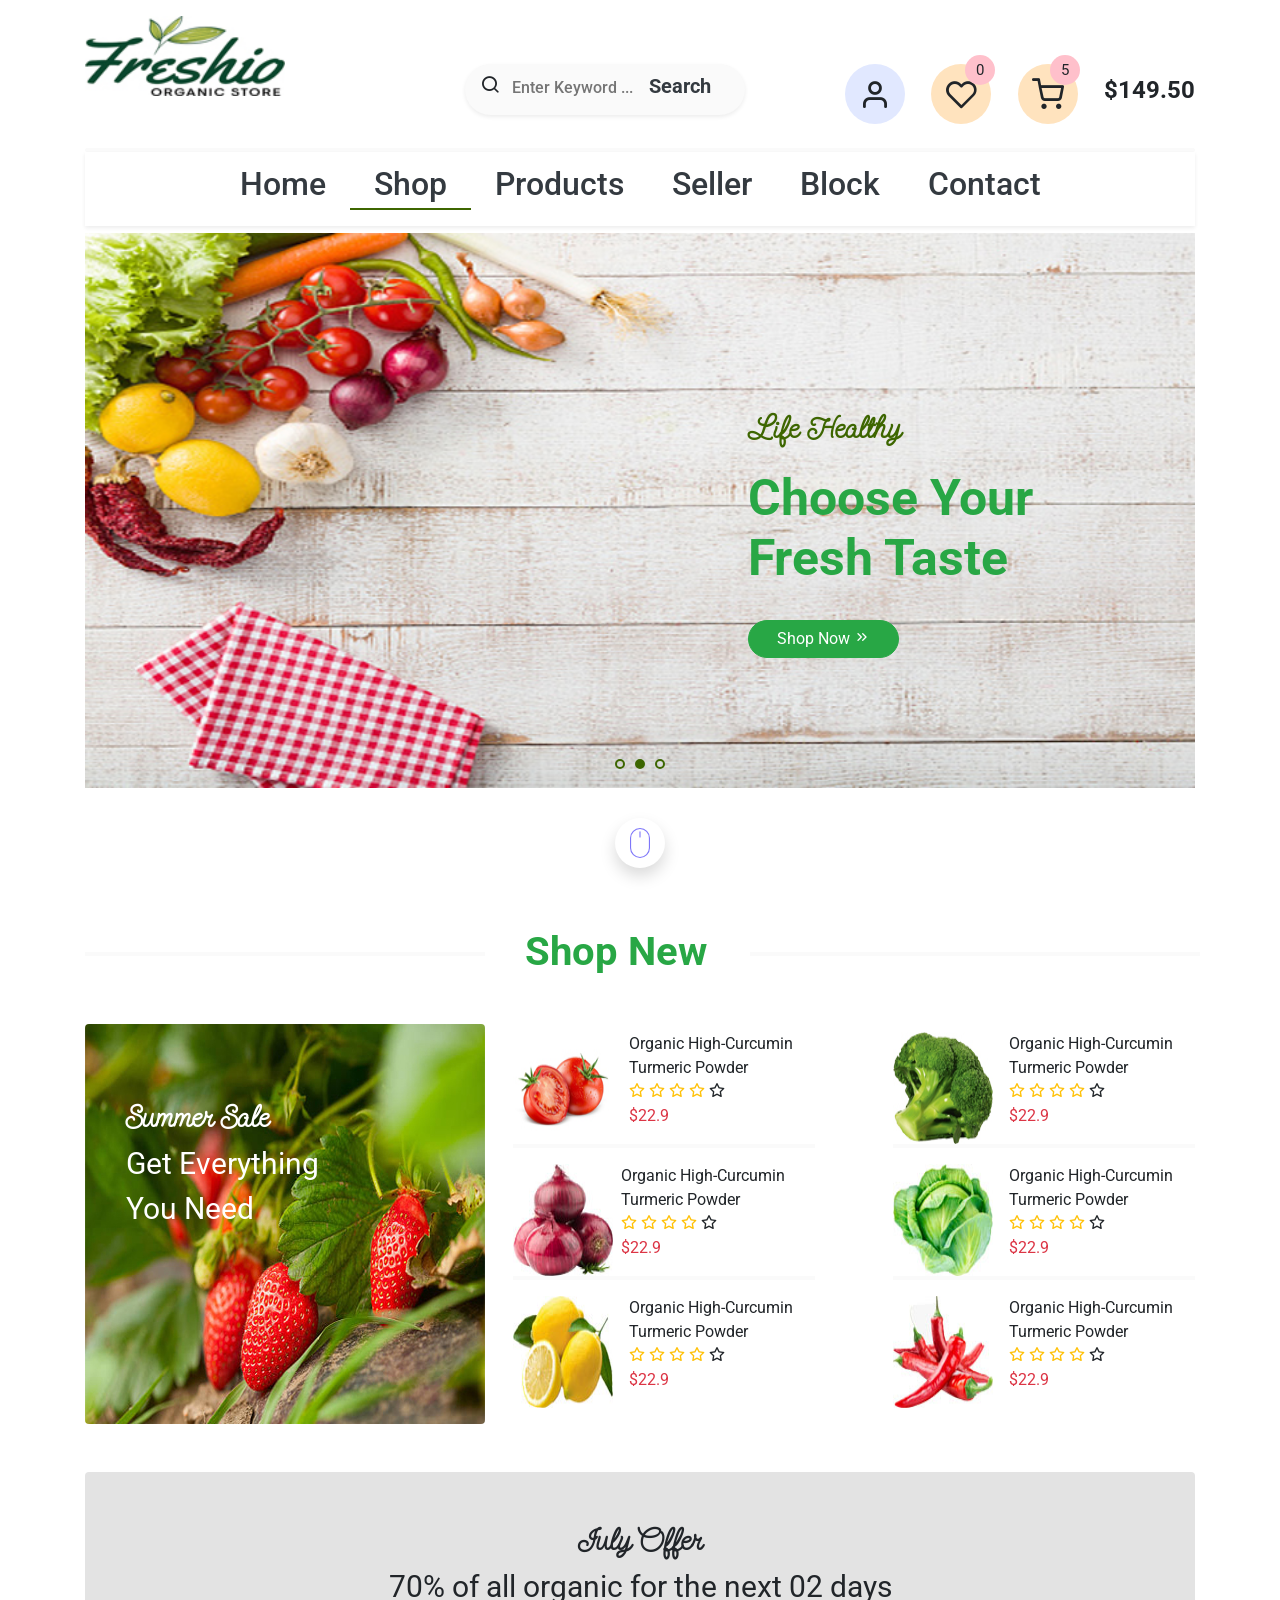
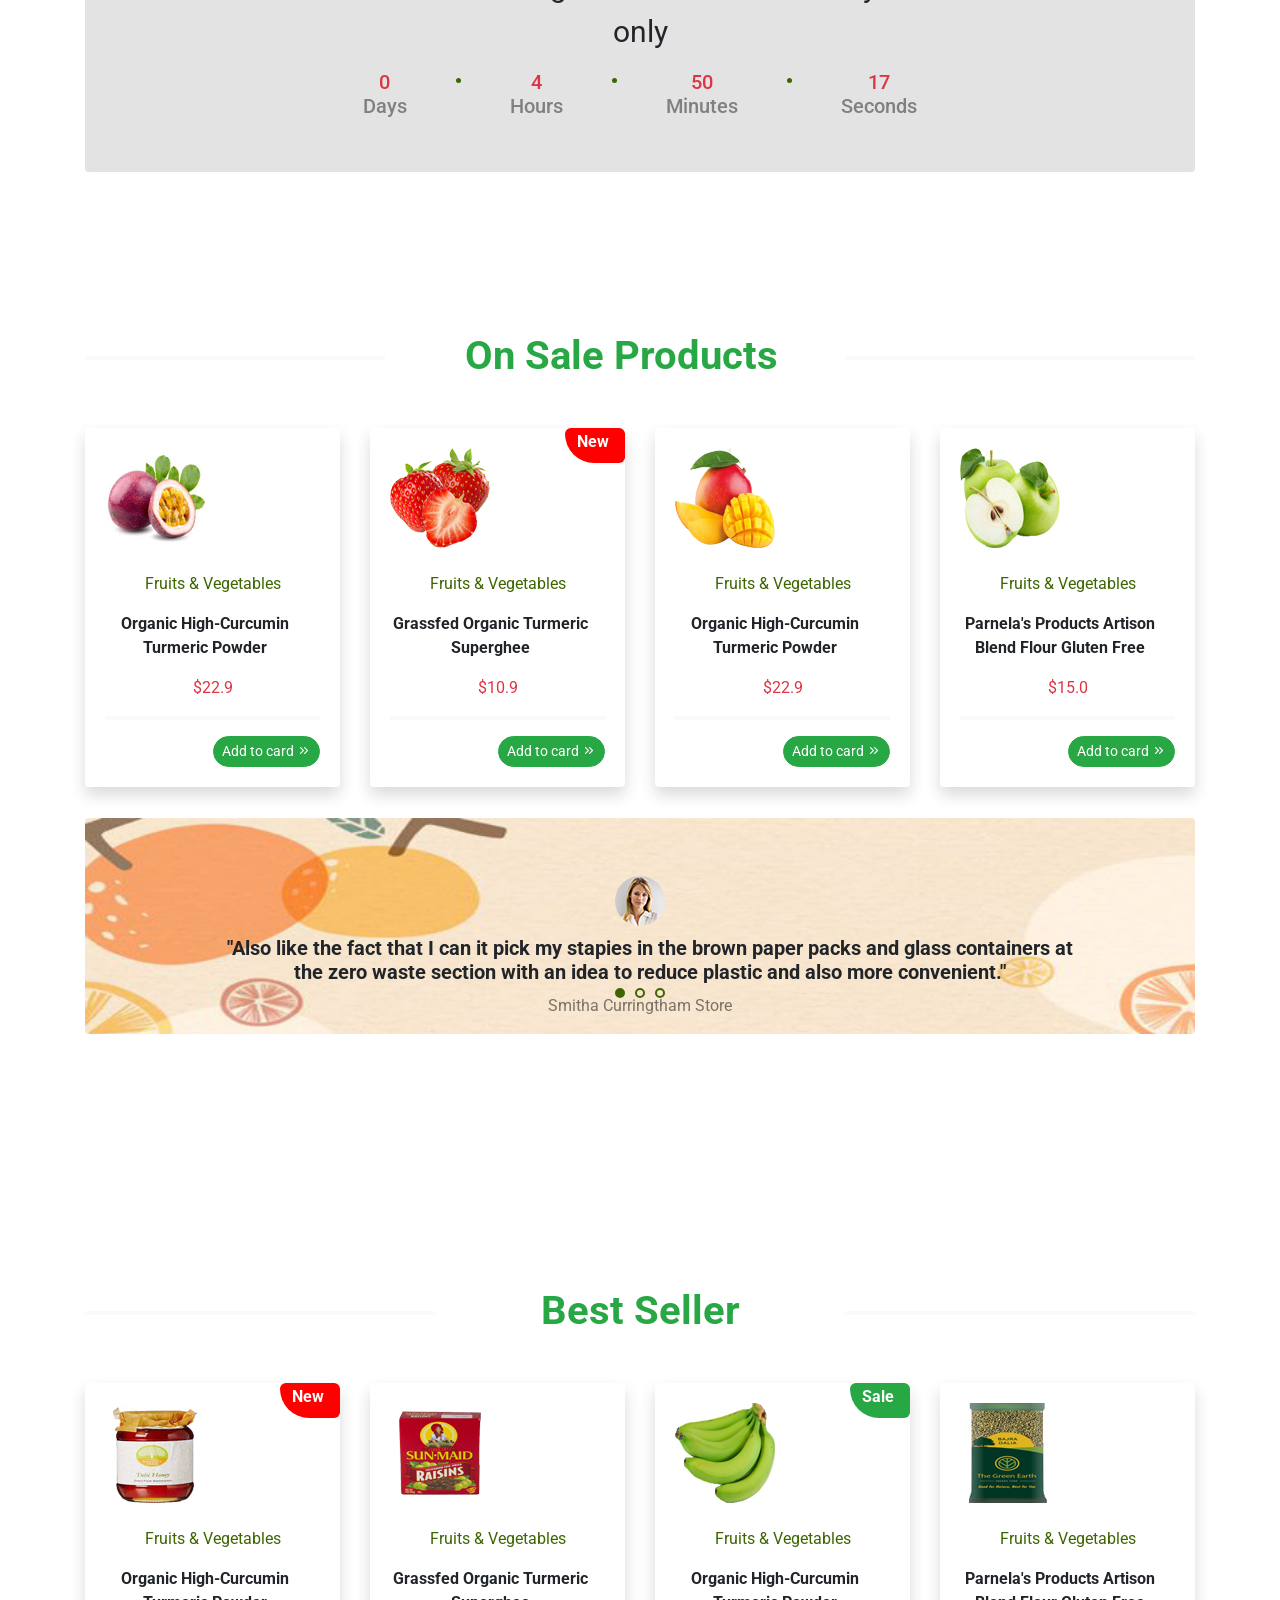
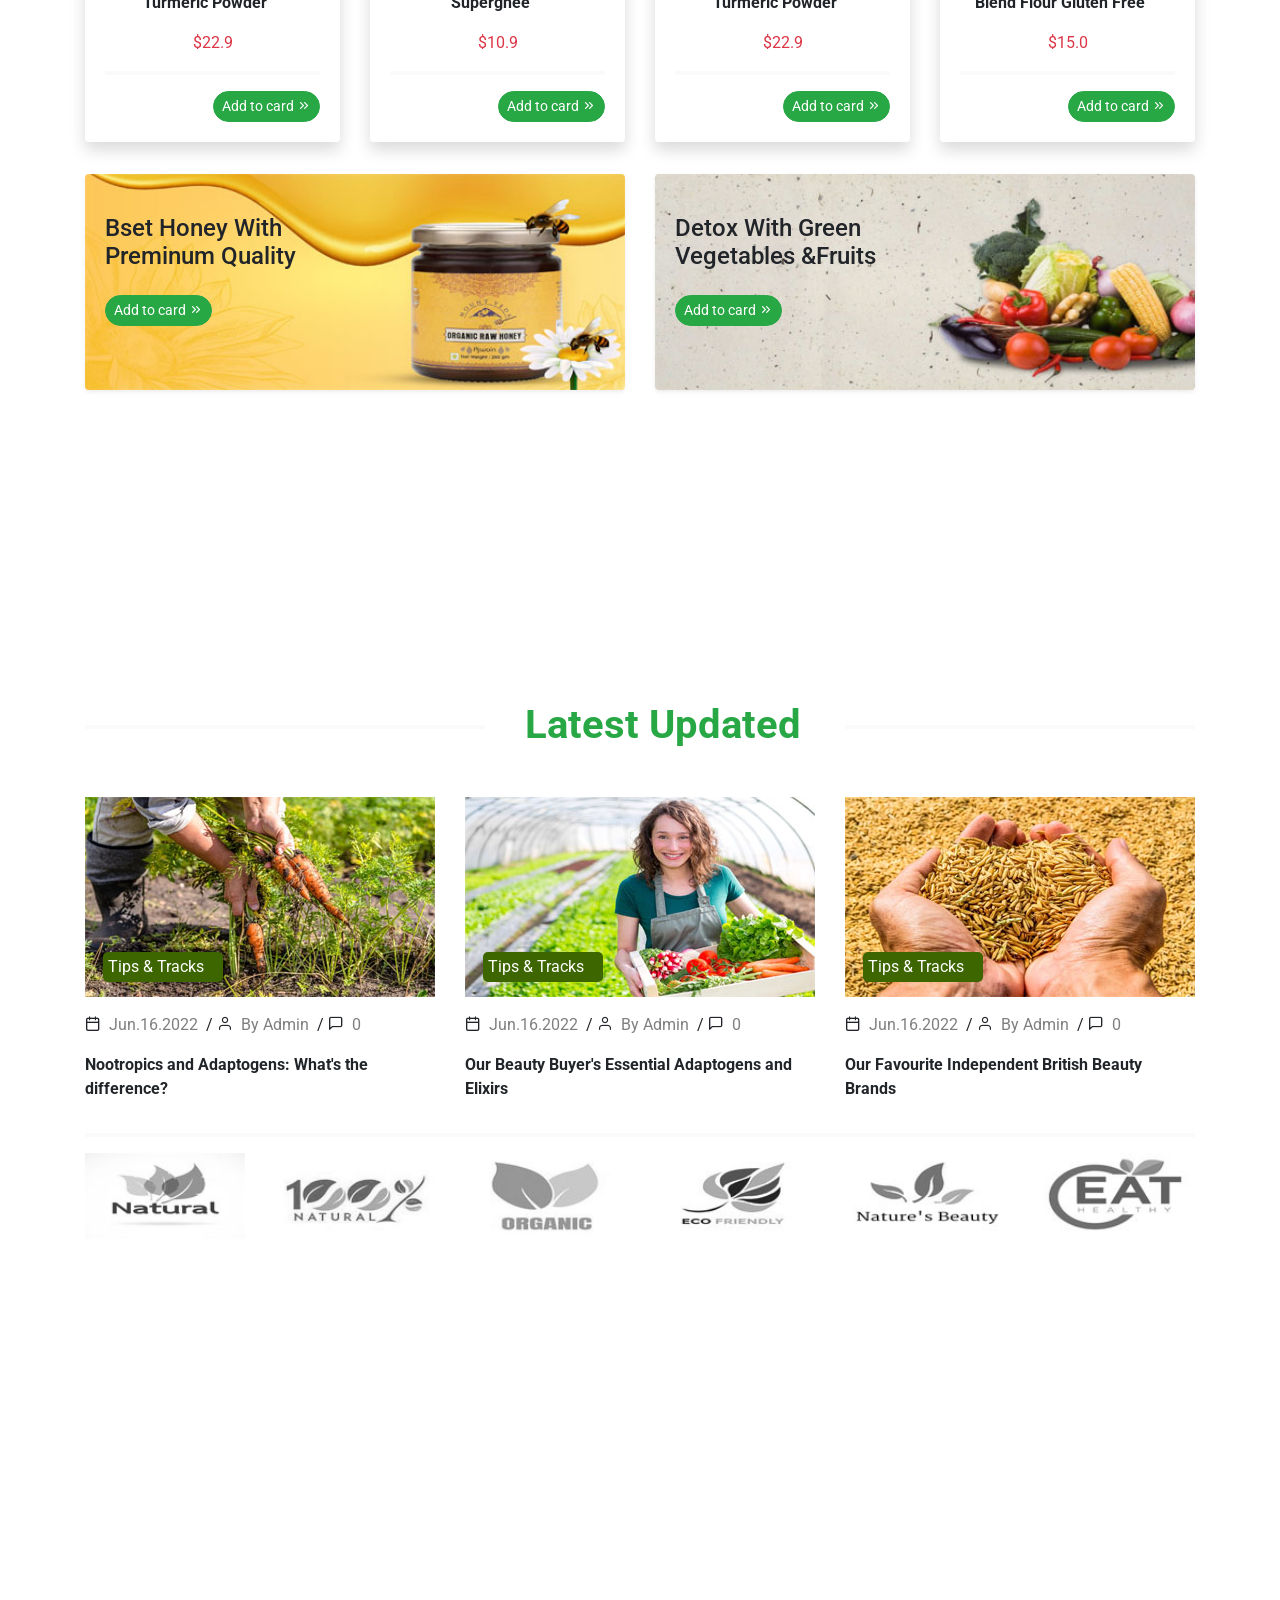
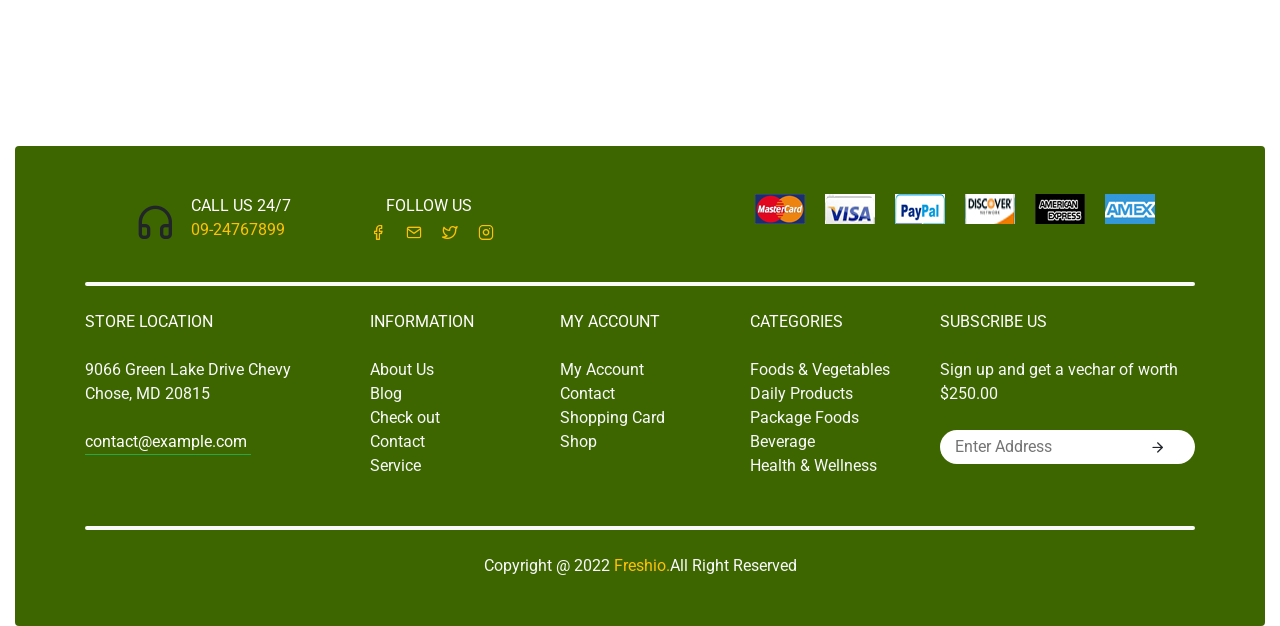
==== commit dca149eb: "update commit" ====
--- a/project/index.html
+++ b/project/index.html
@@ -139,7 +139,7 @@
             </div>
             <div class="row">
                 <div class="col-12">
-                    <div class="divider mt-4 rounded"></div>
+                    <div class="divider header-divider mt-4 rounded"></div>
                 </div>
             </div>
             <div class="row ">
@@ -229,8 +229,8 @@
     <section id="shop" class="shop container-fluid">
         <div class="row min-vh-100 align-items-center justify-content-center" >
         <div class="container ">
-            <div class="row mb-5">
-                <div class=" col-4 pt-4">
+            <div class="row mb-5 delete">
+                <div class="col-12 col-md-4 pt-4">
                     <div class="divider wow animate__slideInLeft" style="width: 400px;"></div>
                 </div>
                 <div class="col-4 col-md-4 col-lg-3">
@@ -267,7 +267,7 @@
                         </div>
 
                     </div>
-                    <div class="divider ml-5 mb-3 wow animate__slideInRight ani-delay-1"></div>
+                    <div class="divider shop-divider ml-5 mb-3 wow animate__slideInRight ani-delay-1"></div>
                     <div class="d-flex ml-5 wow animate__slideInRight ani-delay-2">
                         <img src="img/onion1.jpg" alt="" class="mr-2">
                         <div>
@@ -281,7 +281,7 @@
                         </div>
 
                     </div>
-                    <div class="divider ml-5 mb-3 wow animate__slideInRight ani-delay-2"></div>
+                    <div class="divider shop-divider ml-5 mb-3 wow animate__slideInRight ani-delay-2"></div>
                     <div class="d-flex ml-5 wow animate__slideInRight ani-delay-3">
                         <img src="img/orange1.jpg" alt="" class="mr-3">
                         <div>
@@ -312,7 +312,7 @@
                         </div>
 
                     </div>
-                    <div class="divider ml-5 mb-3 wow animate__slideInRight ani-delay-4"></div>
+                    <div class="divider shop-divider ml-5 mb-3 wow animate__slideInRight ani-delay-4"></div>
                     <div class="d-flex ml-5 wow animate__slideInRight ani-delay-5">
                         <img src="img/mone1.jpg" alt="" class="mr-3">
                         <div>
@@ -326,7 +326,7 @@
                         </div>
 
                     </div>
-                    <div class="divider ml-5 mb-3 wow animate__slideInRight ani-delay-6"></div>
+                    <div class="divider shop-divider ml-5 mb-3 wow animate__slideInRight ani-delay-6"></div>
                     <div class="d-flex ml-5 wow animate__slideInRight ani-delay-7">
                         <img src="img/chilli1.jpg" alt="" class="mr-3">
                         <div>
@@ -365,11 +365,11 @@
     <section id="products" class="products container-fluid mt-5">
         <div class="row min-vh-100 align-items-center justify-content-center">
         <div class="container ">
-            <div class="row mb-5">
+            <div class="row mb-5 delete ">
                 <div class="col-4 pt-4">
                     <div class="divider wow animate__slideInLeft" style="width: 300px;"></div>
                 </div>
-                <div class="col-4">
+                <div class="col-12 col-md-4">
                     <div class="shop-new p-0 wow animate__zoomIn ani-delay-1">
                         <h1 class="font-weight-bolder m-0 p-0 text-success sale-product">On Sale Products</h1>
                     </div>
@@ -401,7 +401,7 @@
                             <p class="f-v text-center mt-4">Fruits & Vegetables</p>
                             <p class=" organic text-center font-weight-bold">Grassfed Organic  Turmeric Superghee</p>
                             <p class="text-danger text-center">$10.9</p>
-                            <div class="divider"></div>
+                            <div class="divider shop-divider"></div>
                             <div class="text-right mt-3">
                             <a href="#" class="btn btn-success btn-sm add ">Add to card <i class="feather feather-chevrons-right"></i></a>
                         </div>
@@ -502,7 +502,7 @@
         <div class="row min-vh-100 align-items-center justify-content-center">
         <div class="container ">
            
-            <div class="row mb-5">
+            <div class="row mb-5 delete">
                 <div class="col-4 pt-4">
                     <div class="divider wow animate__slideInLeft" style="width: 350px;"></div>
                 </div>
@@ -603,11 +603,11 @@
     <section id="latest-update" class="latest-update container-fluid">
         <div class="row min-vh-100 align-items-center justify-content-center">
         <div class="container">
-            <div class="row my-5">
+            <div class="row my-5 delete">
                 <div class="col-4 pt-4">
                     <div class="divider wow animate__slideInLeft" style="width: 400px;"></div>
                 </div>
-                <div class="col-4">
+                <div class="col-12 col-md-4">
                     <div class="shop-new ">
                         <h1 class="font-weight-bolder m-0 p-0 text-success wow animate__zoomIn ani-delay-1">Latest Updated</h1>
                     </div>
--- a/project/css/1-style.css
+++ b/project/css/1-style.css
@@ -25,9 +25,11 @@
 .nav-scroll-link{
     position: fixed;
     top: 0;
+    left: 0;
+    right: 0;
     background: #ffffff;
     /* margin: 0 !important; */
-     width: 100%;
+     /* width: 100%; */
    
     
     animation: navscroll 1s linear;
@@ -224,13 +226,13 @@
 .new{
     position: absolute;
     top: 0px;
-    left: 0;
-    /* right: 0px; */
-    width: 50px;
-    height: 30px;
-    border-radius:  10px 10px 50px 10px  ;
+    /* left: 0; */
+    right: 0px;
+    width: 60px;
+    height: 35px;
+    border-radius:  10px 10px 10px 50px  ;
     background-color: red;
-    padding: 0 5px;
+    padding: 2px 12px;
     color: #ffffff;
     font-weight: bold;
 }
@@ -387,13 +389,13 @@
     .home{
         /* position: relative; */
     }
-    .freshio-logo{
+    /* .freshio-logo{
         margin: 5px auto;
     }
     .freshio-logo img{
        margin-left: 150px !important;
         
-    }
+    } */
     .navbar{
         margin-top: 20px;
     }
@@ -404,7 +406,7 @@
     }
     
     .divider{
-        width: 200px !important;
+        /* width: 200px !important; */
         margin: 0 !important;
         border: 1px solid #e3e3e3 !important;
     }
@@ -498,24 +500,26 @@
         /* position: relative; */
     }
     .freshio-logo{
-        margin: 5px 0;
+        margin: 5px 10px auto auto !important;
     }
     .freshio-logo img{
-       margin-left: 60px !important;
+       width: 150px !important;
+       margin-left: 50px !important;
+       margin-bottom: 10px !important;
         
     }
     .navbar{
         margin-top: 20px;
     }
-    .header-left{
-        width: 100%;
-        padding: 5px ;
-        margin: 0;
-        margin-top: 33px !important;
+     .header-left{
+      margin: 0 !important;
+       width: 100% !important;
+        
+        
     }
     .header-left input{
         width: 35px !important;
-        margin: 0;
+        margin: 0 !important;
         font-size: 15px;
         
     }
@@ -525,20 +529,24 @@
     }
     .search{
         font-size: 15px !important;
-        margin: 0;
-    }
-    .header-right-box{
-        margin-top: 33px !important;
+        margin: 0 !important;
+    } 
+ .header-right-box{
+        margin-top: 10px !important;
     }
     
     .scroll-to-next{
         margin-top: 80px !important;
     }
+    /* .header-right-box{
+        margin: 0 !important;
+    } */
     .header-right{
         width: 30px;
         height: 30px;
-        margin-right: 3px;
+        margin-right: 2px;
         border-radius: 50%;
+        /* margin: 10px !important; */
         
     }
     .header-right i{
@@ -563,6 +571,19 @@
         line-height: 20px;
         font-size: 13px;
     }
+    .header-divider{
+        /* width: 100% !important; */
+        display: none !important;
+    }
+    .shop-divider{
+        width: 100% !important;
+    }
+    .delete .divider{
+        display: none !important;
+    }
+    .custom-bar{
+        margin: 0 !important;
+    }
     .home-text{
         right: 0px !important;
         top: 5px !important;
@@ -581,7 +602,7 @@
         margin-right: 5px;
     }
     .divider{
-        width: 100px !important;
+        /* width: 100px !important; */
         margin: 0 !important;
         border: 1px solid #e3e3e3 !important;
     }
@@ -667,12 +688,12 @@
         width: 100% !important;
         margin-top: 10px !important;
     }
-    .nav-scroll-link{
-        top: 42px !important;
+    /* .nav-scroll-link{
+        top: 0 !important;
          width: 100% !important; 
         z-index: 52;
     }
-        
+         */
         
     
     
